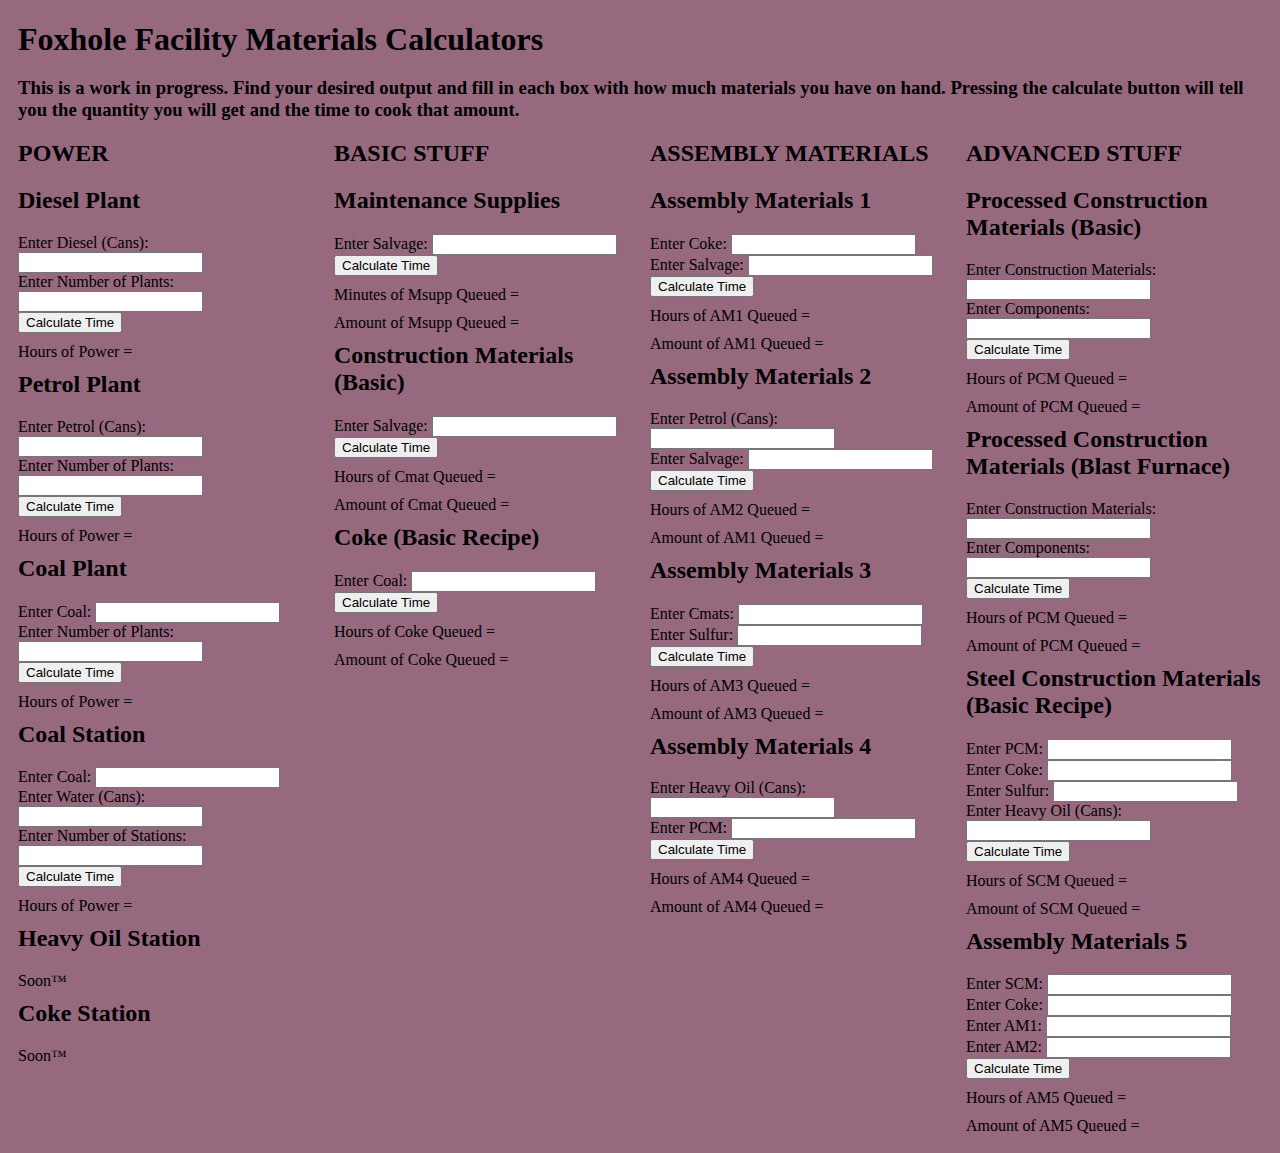
==== index.html @ df008f92 "Calculator" ====
<!DOCTYPE html>
<html lang="en">
<head>
	<title>[PSG] Foxhole Facility Mat Calc</title>
	<meta charset="UTF-8">
	<meta name="viewport" content="width=device-width, initial-scale=1.0">
	<!--Created by Gabe Valentine. Do not reproduce without express permission. You may contact me at discord.gg/PSG-->
<style type="text/css">
body {
background-color: #96697f;
}
.row {
	display: flex;
	margin-top: 0px;
}
.column {
	flex: 25%;
	margin-left: 10px;
	margin-top: 0px;
}
h1 {
	margin-bottom: 0px;
	margin-left: 10px;
}
h2 {
	margin-top: 0px;
}
h3 {
	margin-left: 10px;
}
p {
	margin-top: 10px;
	margin-bottom: 10px;
}
</style>
</head>
<body>
<h1>Foxhole Facility Materials Calculators</h1>
<h3>This is a work in progress. Find your desired output and fill in each box with how much materials you have on hand. Pressing the calculate button will tell you the quantity you will get and the time to cook that amount.</h3>
<div class="row"><div class="column">

<h2>POWER</h2>
	
	<h2>Diesel Plant</h2>
		<form id="calculateForm">
			<label for="inputDieselP">Enter Diesel (Cans):</label>
			<input type="number" id="inputDieselP" name="dP"><br/>
			<label for="inputPPa">Enter Number of Plants:</label>
			<input type="number" id="inputPPa" name="PPa"><br/>
			<button type="button" onclick="calculateDieselPowerTime()">Calculate Time</button>
		</form>
	<p id="dPresult">Hours of Power = </p>
	<script>
		function calculateDieselPowerTime() {
		var dP = document.getElementById('inputDieselP').value;
		var PPa = document.getElementById('inputPPa').value;
		var dPTime = ((dP * 3) / 60) / PPa;
		document.getElementById('dPresult').innerHTML = "Hours of Power = " + dPTime.toFixed(4);
			}
    </script>
	
	<h2>Petrol Plant</h2>
		<form id="calculateForm">
			<label for="inputPetrolP">Enter Petrol (Cans):</label>
			<input type="number" id="inputPetrolP" name="PetrolP"><br/>
			<label for="inputPPb">Enter Number of Plants:</label>
			<input type="number" id="inputPPb" name="PPb"><br/>
			<button type="button" onclick="calculatePetrolPowerTime()">Calculate Time</button>
		</form>
	<p id="pPresult">Hours of Power = </p>
	<script>
		function calculatePetrolPowerTime() {
		var PetrolP = document.getElementById('inputPetrolP').value;
		var PPb = document.getElementById('inputPPb').value;
		var pPTime = ((PetrolP * 1.5) / 60) / PPb;
		document.getElementById('pPresult').innerHTML = "Hours of Power = " + pPTime.toFixed(4);
			}
    </script>
	
	<h2>Coal Plant</h2>
		<form id="calculateForm">
			<label for="inputCoalP">Enter Coal:</label>
			<input type="number" id="inputCoalP" name="cP"><br/>
			<label for="inputPPc">Enter Number of Plants:</label>
			<input type="number" id="inputPPc" name="PPc"><br/>
			<button type="button" onclick="calculateCoalPowerTime()">Calculate Time</button>
		</form>
	<p id="cPresult">Hours of Power = </p>
	<script>
		function calculateCoalPowerTime() {
		var cP = document.getElementById('inputCoalP').value;
		var PPc = document.getElementById('inputPPc').value;
		var cPTime = ((cP * 0.025) / 60) / PPc;
		document.getElementById('cPresult').innerHTML = "Hours of Power = " + cPTime.toFixed(4);
			}
    </script>
	
	<h2>Coal Station</h2>
		<form id="calculateForm">
			<label for="inputCoalS">Enter Coal:</label>
			<input type="number" id="inputCoalS" name="cS"><br/>
			<label for="inputWaterS">Enter Water (Cans):</label>
			<input type="number" id="inputWaterS" name="wS"><br/>
			<label for="inputPSa">Enter Number of Stations:</label>
			<input type="number" id="inputPSa" name="PSa"><br/>
			<button type="button" onclick="calculateCoalStationTime()">Calculate Time</button>
		</form>
	<p id="cSresult">Hours of Power = </p>
	<script>
		function calculateCoalStationTime() {
		const inputCoalS = document.getElementById('inputCoalS');
		const inputWaterS = document.getElementById('inputWaterS');
		const cSResult = document.getElementById('cSresult');
		const CoalSTime = ((inputCoalS.value / 30) * 1.5) / 60;
		const WaterSTime = ((inputWaterS.value * 50) * 1.5) / 60;
		const cSTime = Math.min(CoalSTime, WaterSTime);
		cSResult.textContent = `Hours of Power = ${cSTime.toFixed(4)}`;
			}
    </script>
	
	<h2>Heavy Oil Station</h2>
	<p>Soon™</p>
	<h2>Coke Station</h2>
	<p>Soon™</p>
	
</div><div class="column">
	<h2>BASIC STUFF</h2>
    <h2>Maintenance Supplies</h2>
		<form id="calculateForm">
			<label for="inputMsupp">Enter Salvage:</label>
			<input type="number" id="inputMsupp" name="A"><br/>
			<button type="button" onclick="calculateMsuppTime()">Calculate Time</button>
		</form>
	<p id="Msuppresult">Minutes of Msupp Queued = </p>
	<p id="MsuppQuant">Amount of Msupp Queued = </p>
	<script>
		function calculateMsuppTime() {
		var A = document.getElementById('inputMsupp').value;
		var MsuppTime = ((A / 100) * 25) / 60;
		var MsuppAmount = (A / 5);
		document.getElementById('Msuppresult').innerHTML = "Minutes of Msupp Queued = " + MsuppTime.toFixed(4);
		document.getElementById('MsuppQuant').innerHTML = "Amount of Msupp Queued = " + MsuppAmount.toFixed(4);
			}
    </script>
	
    <h2>Construction Materials (Basic)</h2>
		<form id="calculateForm">
			<label for="inputSalvage2">Enter Salvage:</label>
			<input type="number" id="inputSalvage2" name="B"><br/>
			<button type="button" onclick="calculateCmatTime()">Calculate Time</button>
		</form>
	<p id="Cmatresult">Hours of Cmat Queued = </p>
	<p id="CmatQuant">Amount of Cmat Queued = </p>
	<script>
		function calculateCmatTime() {
		var B = document.getElementById('inputSalvage2').value;
		var CmatAmount = B / 10;
		var CmatTime = (CmatAmount * 25) / 3600;
		document.getElementById('Cmatresult').innerHTML = "Hours of Cmat Queued = " + CmatTime.toFixed(4);
		document.getElementById('CmatQuant').innerHTML = "Amount of Cmat Queued = " + CmatAmount.toFixed(4);
			}
    </script>

    <h2>Coke (Basic Recipe)</h2>
		<form id="calculateForm">
			<label for="inputCoal">Enter Coal:</label>
			<input type="number" id="inputCoal" name="Co"><br/>
			<button type="button" onclick="calculateCoalTime()">Calculate Time</button>
		</form>
	<p id="Coalresult">Hours of Coke Queued = </p>
	<p id="CokeQuant">Amount of Coke Queued = </p>
	<script>
		function calculateCoalTime() {
		var Co = document.getElementById('inputCoal').value;
		var CoalTime = ((Co / 200) * 4.5) / 60;
		var CokeAmount = Co * 0.9;
		document.getElementById('Coalresult').innerHTML = "Hours of Coke Queued = " + CoalTime.toFixed(4);
		document.getElementById('CokeQuant').innerHTML = "Amount of Coke Queued = " + CokeAmount.toFixed(4);
			}
    </script>

</div><div class="column">
	<h2>ASSEMBLY MATERIALS</h2>
	<h2>Assembly Materials 1</h2>
		<form id="calculateForm">
			<label for="inputCoke">Enter Coke:</label>
			<input type="number" id="inputCoke" name="C"><br/>
			<label for="inputSalvage3">Enter Salvage:</label>
			<input type="number" id="inputSalvage3" name="D"><br/>
			<button type="button" onclick="calculateAM1Time()">Calculate Time</button>
		</form>
	<p id="AM1result">Hours of AM1 Queued = </p>
	<p id="AM1Quant">Amount of AM1 Queued = </p>
	<script>
		function calculateAM1Time() {
		const inputCoke = document.getElementById('inputCoke');
		const inputSalvage3 = document.getElementById('inputSalvage3');
		const AM1Result = document.getElementById('AM1result');
		const CokeTime = ((1 / 4500) * inputCoke.value);
		const SalvageTime = ((1 / 900) * inputSalvage3.value);
		const CokeAmount2 = (inputCoke.value / 75);
		const SalvageAmount = (inputSalvage3.value / 15);
		const AM1Time = Math.min(CokeTime, SalvageTime);
		const AM1Amount = Math.min(CokeAmount2, SalvageAmount);
		AM1Result.textContent = `Hours of AM1 Queued = ${AM1Time.toFixed(4)}`;
		AM1Quant.textContent = `Amount of AM1 Queued = ${AM1Amount.toFixed(4)}`;
			}
    </script>
	
	<h2>Assembly Materials 2</h2>
		<form id="calculateForm">
			<label for="inputPetrol">Enter Petrol (Cans):</label>
			<input type="number" id="inputPetrol" name="E"><br/>
			<label for="inputSalvage4">Enter Salvage:</label>
			<input type="number" id="inputSalvage4" name="F"><br/>
			<button type="button" onclick="calculateAM2Time()">Calculate Time</button>
		</form>
	<p id="AM2result">Hours of AM2 Queued = </p>
	<p id="AM2Quant">Amount of AM1 Queued = </p>
	<script>
		function calculateAM2Time() {
		const inputPetrol = document.getElementById('inputPetrol');
		const inputSalvage3 = document.getElementById('inputSalvage4');
		const AM2Result = document.getElementById('AM2result');
		const PetrolTime = (inputPetrol.value / 60);
		const SalvageTime2 = ((1 / 900) * inputSalvage4.value);
		const PetrolAmount = inputPetrol.value;
		const SalvageAmount2 = inputSalvage4.value / 15;
		const AM2Time = Math.min(PetrolTime, SalvageTime2);
		const AM2Amount = Math.min(PetrolAmount, SalvageAmount2);
		AM2Result.textContent = `Hours of AM2 Queued = ${AM2Time.toFixed(4)}`;
		AM2Quant.textContent = `Amount of AM2 Queued = ${AM2Amount.toFixed(4)}`;
			}
    </script>
	
    <h2>Assembly Materials 3</h2>
		<form id="calculateForm">
			<label for="inputCmat">Enter Cmats:</label>
			<input type="number" id="inputCmat" name="G"><br/>
			<label for="inputSulfur">Enter Sulfur:</label>
			<input type="number" id="inputSulfur" name="H"><br/>
			<button type="button" onclick="calculateAM3Time()">Calculate Time</button>
		</form>
	<p id="AM3result">Hours of AM3 Queued = </p>
	<p id="AM3Quant">Amount of AM3 Queued = </p>
	<script>
		function calculateAM3Time() {
		const inputCmat = document.getElementById('inputCmat');
		const inputSulfur = document.getElementById('inputSulfur');
		const AM3Result = document.getElementById('AM3result');
		const CmatTime = (inputCmat.value / 90);
		const SulfurTime = (inputSulfur.value / 600);
		const CmatAmount2 = (inputCmat.value / 3);
		const SulfurAmount = (inputSulfur.value / 20);
		const AM3Time = Math.min(CmatTime, SulfurTime);
		const AM3Amount = Math.min(CmatAmount2, SulfurAmount);
		AM3Result.textContent = `Hours of AM3 Queued = ${AM3Time.toFixed(4)}`;
		AM3Quant.textContent = `Amount of AM3 Queued = ${AM3Amount.toFixed(4)}`;
			}
    </script>

    <h2>Assembly Materials 4</h2>
		<form id="calculateForm">
			<label for="inputHOil">Enter Heavy Oil (Cans):</label>
			<input type="number" id="inputHOil" name="I"><br/>
			<label for="inputPCM">Enter PCM:</label>
			<input type="number" id="inputPCM" name="J"><br/>
			<button type="button" onclick="calculateAM4Time()">Calculate Time</button>
		</form>
	<p id="AM4result">Hours of AM4 Queued = </p>
	<p id="AM4Quant">Amount of AM4 Queued = </p>
	<script>
		function calculateAM4Time() {
		const inputHOil = document.getElementById('inputHOil');
		const inputPCM = document.getElementById('inputPCM');
		const AM4Result = document.getElementById('AM4result');
		const HOilTime = (inputHOil.value / 66);
		const PCMTime = (inputPCM.value / 30);
		const HOilAmount = (inputHOil.value * 30) / 66;
		const PCMAmount = inputPCM.value;
		const AM4Time = Math.min(HOilTime, PCMTime);
		const AM4Amount = Math.min(HOilAmount, PCMAmount);
		AM4Result.textContent = `Hours of AM4 Queued = ${AM4Time.toFixed(4)}`;
		AM4Quant.textContent = `Amount of AM4 Queued = ${AM4Amount.toFixed(4)}`;
			}
    </script>
	
</div><div class="column">	
	<h2>ADVANCED STUFF</h2>

    <h2>Processed Construction Materials (Basic)</h2>
		<form id="calculateForm">
			<label for="inputCMat2">Enter Construction Materials:</label>
			<input type="number" id="inputCMat2" name="S"><br/>
			<label for="inputComp">Enter Components:</label>
			<input type="number" id="inputComp" name="T"><br/>
			<button type="button" onclick="calculatePCMTime()">Calculate Time</button>
		</form>
	<p id="PCMresult">Hours of PCM Queued = </p>
	<p id="PCMQuant">Amount of PCM Queued = </p>
	<script>
		function calculatePCMTime() {
		const inputCmat2 = document.getElementById('inputCMat2');
		const inputComp = document.getElementById('inputComp');
		const PCMResult = document.getElementById('PCMresult');
		const CmatTime2 = (inputCmat2.value / 3) / 60;
		const CompTime = (inputComp.value / 20) / 60;
		const CmatAmount3 = (inputCmat2.value / 3);
		const CompAmount1 = (inputComp.value / 20);
		const PCMTime3 = Math.min(CmatTime2, CompTime);
		const PCMAmount3 = Math.min(CmatAmount3, CompAmount1);
		PCMResult.textContent = `Hours of PCM Queued = ${PCMTime3.toFixed(4)}`;
		PCMQuant.textContent = `Amount of PCM Queued = ${PCMAmount3.toFixed(4)}`;
			}
    </script>
	
    <h2>Processed Construction Materials (Blast Furnace)</h2>
		<form id="calculateForm">
			<label for="inputCMat3">Enter Construction Materials:</label>
			<input type="number" id="inputCMat3" name="U"><br/>
			<label for="inputComp2">Enter Components:</label>
			<input type="number" id="inputComp2" name="V"><br/>
			<button type="button" onclick="calculatePCMTime2()">Calculate Time</button>
		</form>
	<p id="PCMresult2">Hours of PCM Queued = </p>
	<p id="PCMQuant2">Amount of PCM Queued = </p>
	<script>
		function calculatePCMTime2() {
		const inputCmat3 = document.getElementById('inputCMat3');
		const inputComp2 = document.getElementById('inputComp2');
		const PCMResult2 = document.getElementById('PCMresult2');
		const CmatTime3 = ((inputCmat3.value / 3) / 30) * 3;
		const CompTime2 = ((inputComp2.value / 55) / 30) * 3;
		const CmatAmount4 = (inputCmat3.value);
		const CompAmount2 = (inputComp2.value / 55) * 3;
		const PCMTime4 = Math.min(CmatTime3, CompTime2);
		const PCMAmount4 = Math.min(CmatAmount4, CompAmount2);
		PCMResult2.textContent = `Hours of PCM Queued = ${PCMTime4.toFixed(4)}`;
		PCMQuant2.textContent = `Amount of PCM Queued = ${PCMAmount4.toFixed(4)}`;
			}
    </script>

    <h2>Steel Construction Materials (Basic Recipe)</h2>
		<form id="calculateForm">
			<label for="inputPCM2">Enter PCM:</label>
			<input type="number" id="inputPCM2" name="O"><br/>
			<label for="inputCoke3">Enter Coke:</label>
			<input type="number" id="inputCoke3" name="P"><br/>
			<label for="inputSulfur2">Enter Sulfur:</label>
			<input type="number" id="inputSulfur2" name="Q"><br/>
			<label for="inputHOil2">Enter Heavy Oil (Cans):</label>
			<input type="number" id="inputHOil2" name="R"><br/>
			<button type="button" onclick="calculateSCMTime2()">Calculate Time</button>
		</form>
	<p id="SCMresult">Hours of SCM Queued = </p>
	<p id="SCMQuant">Amount of SCM Queued = </p>
	<script>
		function calculateSCMTime2() {
		const inputPCM2 = document.getElementById('inputPCM2');
		const inputCoke3 = document.getElementById('inputCoke3');
		const inputSulfur2 = document.getElementById('inputSulfur2');
		const inputHOil2 = document.getElementById('inputHOil2');		
		const SCMResult = document.getElementById('SCMresult');
		const PCMTime2 = ((inputPCM2.value / 3) * 1.5) / 60;
		const CokeTime3 = ((inputCoke3.value / 200) * 1.5) / 60;
		const SulfurTime2 = ((inputSulfur2.value / 65) * 1.5) / 60;
		const HOilTime2 = ((inputHOil2.value / 1.1666666) * 1.5) / 60;
		const PCMAmount2 = (inputPCM2.value / 3);
		const CokeAmount4 = (inputCoke3.value / 200);
		const SulfurAmount2 = (inputSulfur2.value / 65);
		const HOilAmount2 = ((inputHOil2.value * 30) / 35);
		const SCMTime2 = Math.min(PCMTime2, CokeTime3, SulfurTime2, HOilTime2);
		const SCMAmount2 = Math.min(PCMAmount2, CokeAmount4, SulfurAmount2, HOilAmount2);
		SCMResult.textContent = `Hours of SCM Queued = ${SCMTime2.toFixed(4)}`;
		SCMQuant.textContent = `Amount of SCM Queued = ${SCMAmount2.toFixed(4)}`;
			}
    </script>
	
	<h2>Assembly Materials 5</h2>
		<form id="calculateForm">
			<label for="inputSCM">Enter SCM:</label>
			<input type="number" id="inputSCM" name="K"><br/>
			<label for="inputCoke2">Enter Coke:</label>
			<input type="number" id="inputCoke2" name="L"><br/>
			<label for="inputAM1">Enter AM1:</label>
			<input type="number" id="inputAM1" name="M"><br/>
			<label for="inputAM2">Enter AM2:</label>
			<input type="number" id="inputAM2" name="N"><br/>
			<button type="button" onclick="calculateAM5Time()">Calculate Time</button>
		</form>
	<p id="AM5result">Hours of AM5 Queued = </p>
	<p id="AM5Quant">Amount of AM5 Queued = </p>
	<script>
		function calculateAM5Time() {
		const inputSCM = document.getElementById('inputSCM');
		const inputCoke2 = document.getElementById('inputCoke2');
		const inputAM1 = document.getElementById('inputAM1');
		const inputAM2 = document.getElementById('inputAM2');		
		const AM5Result = document.getElementById('AM5result');
		const SCMTime = (inputSCM.value / 90);
		const CokeTime2 = (inputCoke2.value / 7350);
		const AM1Time2 = (inputAM1.value / 300);
		const AM2Time2 = (inputAM2.value / 300);
		const SCMAmount = (inputSCM.value / 3);
		const CokeAmount3 = (inputCoke2.value / 245);
		const AM1Amount2 = (inputAM1.value / 10);
		const AM2Amount2 = (inputAM2.value / 10);
		const AM5Time = Math.min(SCMTime, CokeTime2, AM1Time2, AM2Time2);
		const AM5Amount = Math.min(SCMAmount, CokeAmount3, AM1Amount2, AM2Amount2);
		AM5Result.textContent = `Hours of AM5 Queued = ${AM5Time.toFixed(4)}`;
		AM5Quant.textContent = `Amount of AM5 Queued = ${AM5Amount.toFixed(4)}`;
			}
    </script>
	
</div>
</body>
</html>
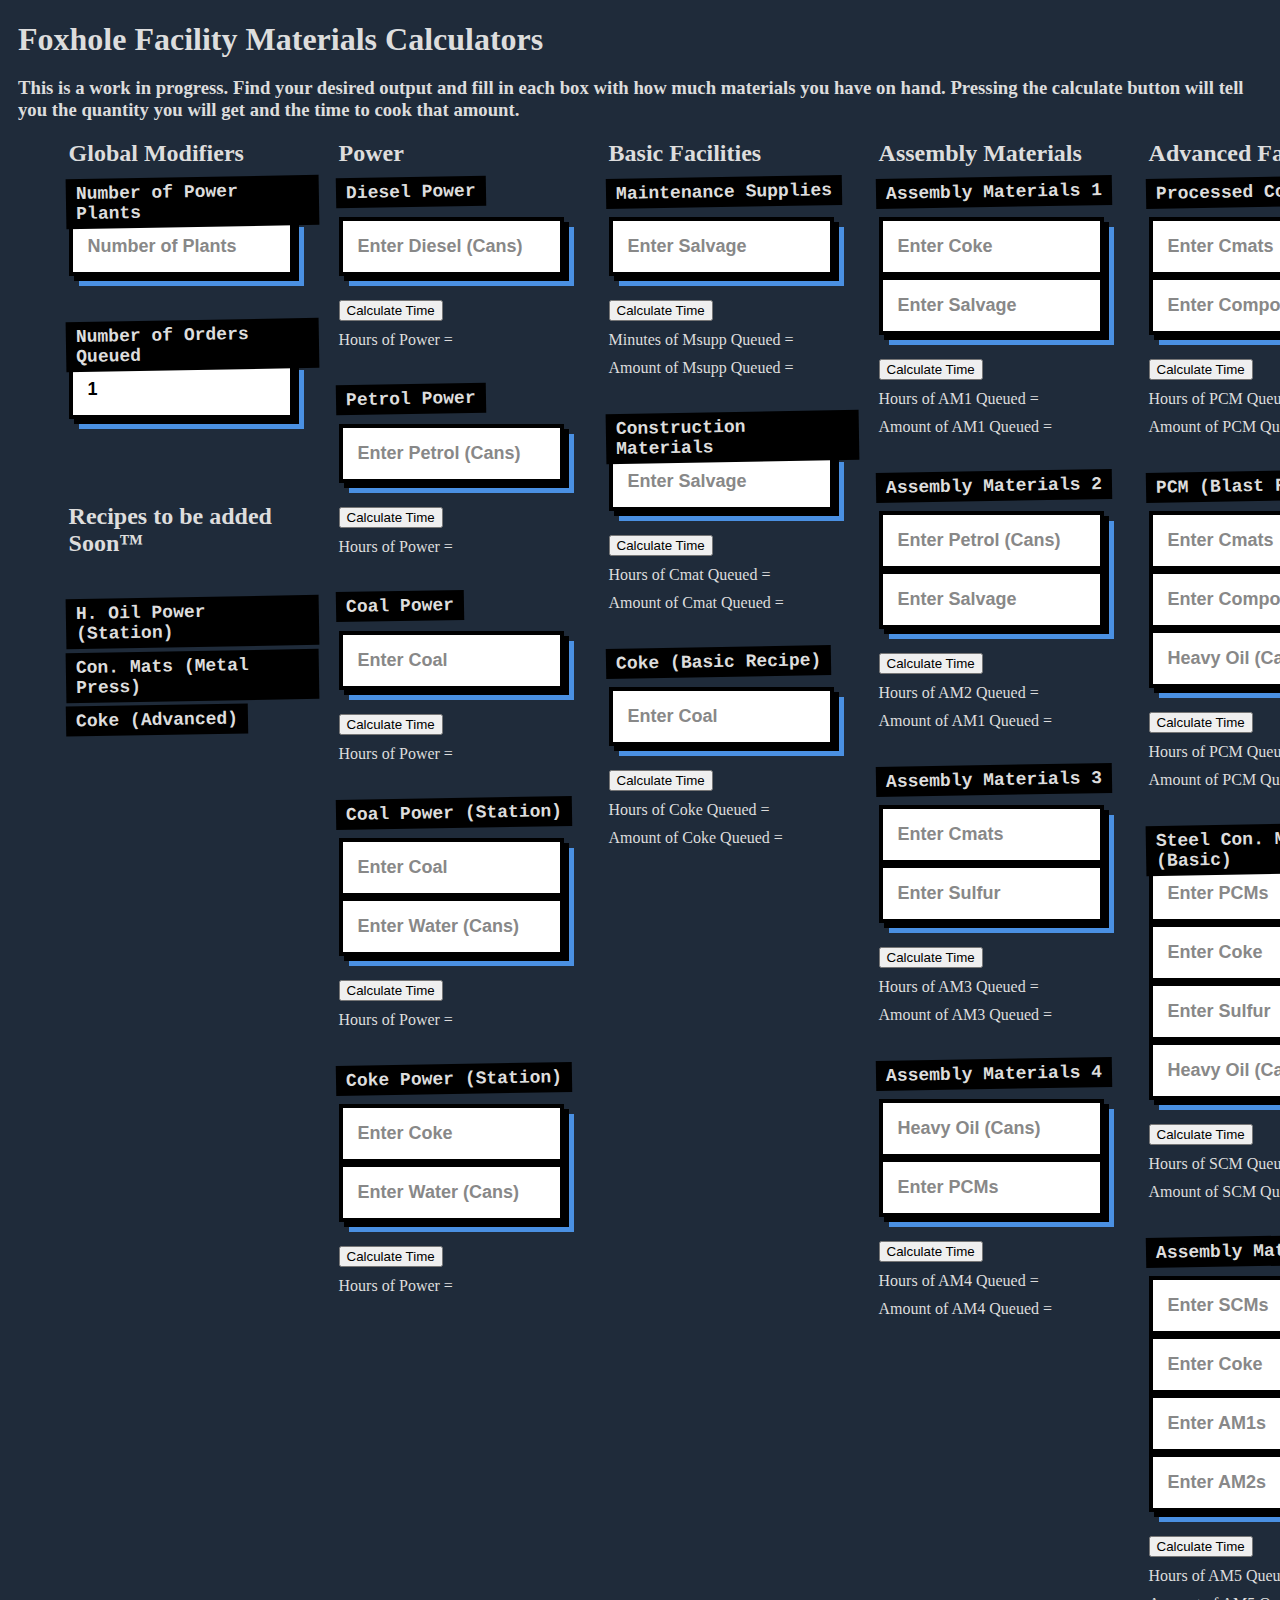
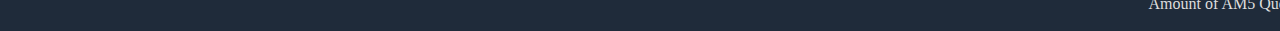
==== commit 61894f44: "Update" ====
--- a/index.html
+++ b/index.html
@@ -1,419 +1,684 @@
 <!DOCTYPE html>
 <html lang="en">
+
 <head>
-	<title>[PSG] Foxhole Facility Mat Calc</title>
-	<meta charset="UTF-8">
-	<meta name="viewport" content="width=device-width, initial-scale=1.0">
-	<!--Created by Gabe Valentine. Do not reproduce without express permission. You may contact me at discord.gg/PSG-->
-<style type="text/css">
-body {
-background-color: #96697f;
-}
-.row {
-	display: flex;
-	margin-top: 0px;
-}
-.column {
-	flex: 25%;
-	margin-left: 10px;
-	margin-top: 0px;
-}
-h1 {
-	margin-bottom: 0px;
-	margin-left: 10px;
-}
-h2 {
-	margin-top: 0px;
-}
-h3 {
-	margin-left: 10px;
-}
-p {
-	margin-top: 10px;
-	margin-bottom: 10px;
-}
-</style>
+    <title>[PSG] Foxhole Facility Mat Calc</title>
+    <meta charset="UTF-8">
+    <meta name="viewport" content="width=device-width, initial-scale=1.0">
+    <!--Created by Gabe Valentine. Do not reproduce without express permission. You may contact me at discord.gg/PSG-->
+    <style type="text/css">
+        body {
+        		background-color: #1f2b3a;
+        		}
+        		@keyframes glitch {
+        		  0% {
+        			transform: translate(0);
+        		  }
+        		  20% {
+        			transform: translate(-2px, 2px);
+        		  }
+        		  40% {
+        			transform: translate(-2px, -2px);
+        		  }
+        		  60% {
+        			transform: translate(2px, 2px);
+        		  }
+        		  80% {
+        			transform: translate(2px, -2px);
+        		  }
+        		  100% {
+        			transform: translate(0);
+        		  }
+        		}
+        		@keyframes glitch-slice {
+        		  0% {
+        			clip-path: inset(0 100% 0 0);
+        		  }
+        		  10% {
+        			clip-path: inset(0 5% 0 0);
+        		  }
+        		  20% {
+        			clip-path: inset(0 80% 0 0);
+        		  }
+        		  30% {
+        			clip-path: inset(0 10% 0 0);
+        		  }
+        		  40% {
+        			clip-path: inset(0 50% 0 0);
+        		  }
+        		  50% {
+        			clip-path: inset(0 30% 0 0);
+        		  }
+        		  60% {
+        			clip-path: inset(0 70% 0 0);
+        		  }
+        		  70% {
+        			clip-path: inset(0 15% 0 0);
+        		  }
+        		  80% {
+        			clip-path: inset(0 90% 0 0);
+        		  }
+        		  90% {
+        			clip-path: inset(0 5% 0 0);
+        		  }
+        		  100% {
+        			clip-path: inset(0 100% 0 0);
+        		  }
+        		}
+        		@keyframes focus-pulse {
+        		  0%,
+        		  100% {
+        			border-color: #000;
+        		  }
+        		  50% {
+        			border-color: #4a90e2;
+        		  }
+        		}
+        		@keyframes type-gradient {
+        		  0% {
+        			background-position: 300px 0;
+        		  }
+        		  100% {
+        			background-position: 0 0;
+        		  }
+        		}
+        		.row {
+        			flex: 100%;
+        			display: flex;
+        			margin-top: 0px;
+        			margin-right: 4%;
+        			margin-left: 4%;
+        		}
+        		.column {
+        			flex: 25%;
+        			display: block;
+        			margin-left: 10px;
+        			margin-right: 10px;
+        			margin-top: 0px;
+        		}
+        		.column-last {
+        			flex: 25%;
+        			display: block;
+        			margin-left: 10px;
+        			margin-right: 50px;
+        			margin-top: 0px;
+        		}
+        		.box {
+        			margin-top: 50px;
+        		}
+        		.container {
+        		  position: relative;
+        		  width: 250px;
+        		  font-family: monospace;
+        		  padding-bottom: 24px;
+        		}
+        		.input {
+        		  width: 75%;
+        		  padding: 15px;
+        		  font-size: 18px;
+        		  font-weight: bold;
+        		  color: #000;
+        		  background-color: #fff;
+        		  border: 4px solid #000;
+        		  position: relative;
+        		  overflow: hidden;
+        		  border-radius: 0;
+        		  outline: none;
+        		  transition: all 0.3s cubic-bezier(0.25, 0.8, 0.25, 1);
+        		  box-shadow: 5px 5px 0 #000, 10px 10px 0 #4a90e2;
+        		}
+        		.input:focus {
+        		  animation: focus-pulse 4s cubic-bezier(0.25, 0.8, 0.25, 1) infinite,
+        			glitch 0.3s cubic-bezier(0.25, 0.8, 0.25, 1) infinite;
+        		}
+        		.input:focus::after {
+        		  content: "";
+        		  position: absolute;
+        		  top: -2px;
+        		  left: -2px;
+        		  right: -2px;
+        		  bottom: -2px;
+        		  background: white;
+        		  z-index: -1;
+        		}
+        		.input:focus::before {
+        		  content: "";
+        		  position: absolute;
+        		  top: 0;
+        		  left: 0;
+        		  width: 100%;
+        		  height: 100%;
+        		  background: black;
+        		  z-index: -2;
+        		  clip-path: inset(0 100% 0 0);
+        		  animation: glitch-slice 4s steps(2, end) infinite;
+        		}
+        		.label {
+        		  position: absolute;
+        		  left: -3px;
+        		  top: -40px;
+        		  font-size: 18px;
+        		  font-weight: bold;
+        		  color: #dddddd;
+        		  background-color: #000000;
+        		  padding: 5px 10px;
+        		  transform: rotate(-1deg);
+        		  z-index: 1;
+        		  transition: all 0.3s cubic-bezier(0.25, 0.8, 0.25, 1);
+        		}
+        		.input:focus + .label {
+        		  transform: rotate(0deg) scale(1.05);
+        		  background-color: #4a90e2;
+        		}
+        		.smooth-type {
+        		  position: relative;
+        		  overflow: hidden;
+        		}
+        		.smooth-type::before {
+        		  content: "";
+        		  position: absolute;
+        		  top: 0;
+        		  right: 0;
+        		  bottom: 0;
+        		  left: 0;
+        		  background: linear-gradient(90deg, #fff 0%, rgba(255, 255, 255, 0) 100%);
+        		  z-index: 1;
+        		  opacity: 0;
+        		  transition: opacity 0.3s ease;
+        		}
+        		.smooth-type:focus::before {
+        		  opacity: 1;
+        		  animation: type-gradient 2s linear infinite;
+        		}
+        		.input::placeholder {
+        		  color: #888;
+        		  transition: color 0.3s ease;
+        		}
+        		.input:focus::placeholder {
+        		  color: transparent;
+        		}
+        		.input:focus {
+        		  animation: focus-pulse 4s cubic-bezier(0.25, 0.8, 0.25, 1) infinite;
+        		}
+        		h1 {
+        			margin-bottom: 0px;
+        			margin-left: 10px;
+        			color: #dddddd;
+        		}
+        		h2 {
+        			margin-top: 0px;
+        			color: #dddddd;
+        		}
+        		h3 {
+        			margin-left: 10px;
+        			color: #dddddd;
+        		}
+        		p {
+        			margin-top: 10px;
+        			margin-bottom: 10px;
+        			color: #dddddd;
+        		}
+        		a {
+        		  color: #4a90e2;
+        		}
+        		a:hover{
+        		  color: #3768a0;
+        		}
+        		label {
+        			color: #dddddd;
+        		}
+				.spacerL {
+					padding-bottom: 60px;
+				}
+				.spacerM {
+					padding-bottom: 30px;
+				}
+				.spacerS {
+					padding-bottom: 15px;
+				}
+    </style>
 </head>
+
 <body>
-<h1>Foxhole Facility Materials Calculators</h1>
-<h3>This is a work in progress. Find your desired output and fill in each box with how much materials you have on hand. Pressing the calculate button will tell you the quantity you will get and the time to cook that amount.</h3>
-<div class="row"><div class="column">
+    <h1>Foxhole Facility Materials Calculators</h1>
+    <h3>This is a work in progress. Find your desired output and fill in each box with how much materials you have on hand. Pressing the calculate button will tell you the quantity you will get and the time to cook that amount.</h3>
+    <div class="row">
+        <div class="column">
+<h2>Global Modifiers</h2>
+			<div class="box">
+                <div class="container">
+					<label class="label" for="dPower">Number of Power Plants</label>
+                    <input placeholder="Number of Plants" class="input smooth-type" type="number" id="inputPPl" name="PPl">
+				</div>
+				<div class="spacerL"></div>
+				<div class="container">
+					<label class="label" for="OrderQ">Number of Orders Queued</label>
+                    <input class="input smooth-type" type="number" id="OrderQ" name="Oq" min="1" max="5" value="1">
+					</div>
+</div><div class="spacerL"></div>
+<h2>Recipes to be added Soon™</h2>
+<div class="spacerL"></div>
+<div class="container">
+<label class="label" for="HOilPower">H. Oil Power (Station)</label></div>
+<div class="spacerM"></div>
+<div class="container">
+	<label class="label" for="cMatPress">Con. Mats (Metal Press)</label></div>
+	<div class="spacerM"></div>
+<div class="container">
+	<label class="label" for="cokeA">Coke (Advanced)</label></div>
+</div>
+<div class="column">
+<h2>Power</h2>
+            <div class="box">
+                <div class="container">
+                    <label class="label" for="dPower">Diesel Power</label>
+                    <input placeholder="Enter Diesel (Cans)" class="input smooth-type" type="number" id="inputDieselP" name="dP">
+                </div>
+                <button type="button" onclick="calculateDieselPowerTime()">Calculate Time</button>
+            </div>
+            <p id="dPresult">Hours of Power = </p>
+            <script>
+                function calculateDieselPowerTime() {
+                		var dP = document.getElementById('inputDieselP').value;
+                		var PPl = document.getElementById('inputPPl').value;
+                		var dPTime = ((dP * 3) / 60) / PPl;
+                		document.getElementById('dPresult').innerHTML = "Hours of Power = " + dPTime.toFixed(4);
+                			}
+            </script>
+			<div class="spacerS"></div>
+			<div class="box">
+				<div class="container">
+					<label class="label" for="pPower">Petrol Power</label>
+					<input placeholder="Enter Petrol (Cans)" class="input smooth-type" type="number" id="inputPetrolP" name="PetrolP">
+				</div>
+				<button type="button" onclick="calculatePetrolPowerTime()">Calculate Time</button>
+			</div>
+            <p id="pPresult">Hours of Power = </p>
+            <script>
+                function calculatePetrolPowerTime() {
+                var PetrolP = document.getElementById('inputPetrolP').value;
+                var PPl = document.getElementById('inputPPl').value;
+                var pPTime = ((PetrolP * 1.5) / 60) / PPl;
+                document.getElementById('pPresult').innerHTML = "Hours of Power = " + pPTime.toFixed(4);
+                	}
+            </script>
+						<div class="spacerS"></div>
+			<div class="box">
+				<div class="container">
+<label class="label" for="cPower">Coal Power</label>
+<input placeholder="Enter Coal" class="input smooth-type" type="number" id="inputCoalP" name="cP">
+</div>
+<button type="button" onclick="calculateCoalPowerTime()">Calculate Time</button>
+</div>
+            <p id="cPresult">Hours of Power = </p>
+            <script>
+                function calculateCoalPowerTime() {
+                var cP = document.getElementById('inputCoalP').value;
+                var PPl = document.getElementById('inputPPl').value;
+                var cPTime = ((cP * 0.025) / 60) / PPl;
+                document.getElementById('cPresult').innerHTML = "Hours of Power = " + cPTime.toFixed(4);
+                	}
+            </script>
+						<div class="spacerS"></div>
+				<div class="box">
+					<div class="container">		
+<label class="label" for="cStation">Coal Power (Station)</label>
+<input placeholder="Enter Coal" class="input smooth-type" type="number" id="inputCoalS" name="cS">
+<input placeholder="Enter Water (Cans)" class="input smooth-type" type="number" id="inputWaterS" name="wS">
+</div>
+                <button type="button" onclick="calculateCoalStationTime()">Calculate Time</button>
+			</div>
+            </form>
+            <p id="cSresult">Hours of Power = </p>
+            <script>
+                function calculateCoalStationTime() {
+                const inputCoalS = document.getElementById('inputCoalS');
+                const inputWaterS = document.getElementById('inputWaterS');
+                const cSResult = document.getElementById('cSresult');
+				const PPl = document.getElementById('inputPPl')
+                const CoalSTime = ((inputCoalS.value / 30) * 1.5) / 60;
+                const WaterSTime = ((inputWaterS.value * 50) * 1.5) / 60;
+                const cSTime = Math.min(CoalSTime, WaterSTime);
+				const cSStations = cSTime / PPl.value;
+                cSResult.textContent = `Hours of Power = ${cSStations.toFixed(4)}`;
+                	}
+            </script>
+						<div class="spacerS"></div>
+			<div class="box">
+<div class="container">
+	<label class="label" for="CokePower">Coke Power (Station)</label>
+	<input placeholder="Enter Coke" class="input smooth-type" type="number" id="inputCokeS" name="ckS">
+	<input placeholder="Enter Water (Cans)" class="input smooth-type" type="number" id="inputWaterSb" name="wSb">
+	</div>
+					<button type="button" onclick="calculateCokeStationTime()">Calculate Time</button>
+				</div>
+				</form>
+				<p id="cokeSresult">Hours of Power = </p>
+				<script>
+					function calculateCokeStationTime() {
+					const inputCoalS = document.getElementById('inputCokeS');
+					const inputWaterS = document.getElementById('inputWaterSb');
+					const cokeSResult = document.getElementById('cokeSresult');
+					const PPl = document.getElementById('inputPPl');
+					const CokeSTime = ((inputCokeS.value / 30) * 2) / 60;
+					const WaterSbTime = ((inputWaterSb.value * 50) * 2) / 60;
+					const cokeTime = Math.min(CokeSTime, WaterSbTime);
+					const cokeStations = cokeTime / PPl.value;
+					cokeSResult.textContent = `Hours of Power = ${cokeStations.toFixed(4)}`;
+						}
+				</script>
+</div>
+        <div class="column">
+            <h2>Basic Facilities</h2>
+			<div class="box">
+				<div class="container">
+			<label class="label" for="Msupp">Maintenance Supplies</label>
+			<input placeholder="Enter Salvage" class="input smooth-type" type="number" id="inputMsupp" name="A">
+</div>
+                <button type="button" onclick="calculateMsuppTime()">Calculate Time</button>
+</div>
+            <p id="Msuppresult">Minutes of Msupp Queued = </p>
+            <p id="MsuppQuant">Amount of Msupp Queued = </p>
+            <script>
+                function calculateMsuppTime() {
+                var A = document.getElementById('inputMsupp').value;
+				var Oq = document.getElementById('OrderQ').value;
+                var MsuppTime = (((A / 150) * 40) / 60) / Oq;
+                var MsuppAmount = (A / 7.5);
+                document.getElementById('Msuppresult').innerHTML = "Minutes of Msupp Queued = " + MsuppTime.toFixed(4);
+                document.getElementById('MsuppQuant').innerHTML = "Amount of Msupp Queued = " + MsuppAmount.toFixed(4);
+                	}
+            </script>
+						<div class="spacerS"></div>
+			<div class="box">
+				<div class="container">
+					<label class="label" for="cMat">Construction Materials</label>
+					<input placeholder="Enter Salvage" class="input smooth-type" type="number" id="inputSalvage2" name="B">
+</div>
+                <button type="button" onclick="calculateCmatTime()">Calculate Time</button>
+</div>
+				<p id="Cmatresult">Hours of Cmat Queued = </p>
+            <p id="CmatQuant">Amount of Cmat Queued = </p>
+            <script>
+                function calculateCmatTime() {
+                var B = document.getElementById('inputSalvage2').value;
+				var Oq = document.getElementById('OrderQ').value;
+                var CmatAmount = B / 10;
+                var CmatTime = ((CmatAmount * 25) / 3600) / Oq;
+                document.getElementById('Cmatresult').innerHTML = "Hours of Cmat Queued = " + CmatTime.toFixed(4);
+                document.getElementById('CmatQuant').innerHTML = "Amount of Cmat Queued = " + CmatAmount.toFixed(4);
+                	}
+            </script>
+			<div class="spacerS"></div>
+<div class="box">
+	<div class="container">
+		<label class="label" for="cokeB">Coke (Basic Recipe)</label>
+		<input placeholder="Enter Coal" class="input smooth-type" type="number" id="inputCoalc" name="Co">
+</div>
+                <button type="button" onclick="calculateCoalTime()">Calculate Time</button>
+</div>
+            <p id="Coalresult">Hours of Coke Queued = </p>
+            <p id="CokeQuant">Amount of Coke Queued = </p>
+            <script>
+                function calculateCoalTime() {
+                var Co = document.getElementById('inputCoalc').value;
+				var Oq = document.getElementById('OrderQ').value;
+                var CoalTime = (((Co / 200) * 4.5) / 60) / Oq;
+                var CokeAmount = Co * 0.9;
+                document.getElementById('Coalresult').innerHTML = "Hours of Coke Queued = " + CoalTime.toFixed(4);
+                document.getElementById('CokeQuant').innerHTML = "Amount of Coke Queued = " + CokeAmount.toFixed(4);
+                	}
+            </script>
+			</div>
+        <div class="column">
+            <h2>Assembly Materials</h2>
+			<div class="box">
+				<div class="container">
+			<label class="label" for="AM1">Assembly Materials 1</label>
+			<input placeholder="Enter Coke" class="input smooth-type" type="number" id="inputCoke" name="C">
+			<input placeholder="Enter Salvage" class="input smooth-type" type="number" id="inputSalvage3" name="D">
+</div>
+                <button type="button" onclick="calculateAM1Time()">Calculate Time</button>
+</div>
+            <p id="AM1result">Hours of AM1 Queued = </p>
+            <p id="AM1Quant">Amount of AM1 Queued = </p>
+            <script>
+                function calculateAM1Time() {
+                const inputCoke = document.getElementById('inputCoke');
+                const inputSalvage3 = document.getElementById('inputSalvage3');
+                const AM1Result = document.getElementById('AM1result');
+				const Oq = document.getElementById('OrderQ');
+                const CokeTime = ((1 / 4500) * inputCoke.value);
+                const SalvageTime = ((1 / 900) * inputSalvage3.value);
+                const CokeAmount2 = (inputCoke.value / 75);
+                const SalvageAmount = (inputSalvage3.value / 15);
+                const AM1Time = Math.min(CokeTime, SalvageTime);
+                const AM1Amount = Math.min(CokeAmount2, SalvageAmount);
+				const AM1q = AM1Time / Oq.value;
+                AM1Result.textContent = `Hours of AM1 Queued = ${AM1q.toFixed(4)}`;
+                AM1Quant.textContent = `Amount of AM1 Queued = ${AM1Amount.toFixed(4)}`;
+                	}
+            </script>
+						<div class="spacerS"></div>
+			<div class="box">
+				<div class="container">
+<label class="label" for="AM2">Assembly Materials 2</label>
+<input placeholder="Enter Petrol (Cans)" class="input smooth-type" type="number" id="inputPetrol" name="E">
+<input placeholder="Enter Salvage" class="input smooth-type" type="number" id="inputSalvage4" name="F">
+</div>
+                <button type="button" onclick="calculateAM2Time()">Calculate Time</button>
+			</div>
+            <p id="AM2result">Hours of AM2 Queued = </p>
+            <p id="AM2Quant">Amount of AM1 Queued = </p>
+            <script>
+                function calculateAM2Time() {
+                const inputPetrol = document.getElementById('inputPetrol');
+                const inputSalvage3 = document.getElementById('inputSalvage4');
+                const AM2Result = document.getElementById('AM2result');
+				const Oq = document.getElementById('OrderQ');
+                const PetrolTime = (inputPetrol.value / 60);
+                const SalvageTime2 = ((1 / 900) * inputSalvage4.value);
+                const PetrolAmount = inputPetrol.value;
+                const SalvageAmount2 = inputSalvage4.value / 15;
+                const AM2Time = Math.min(PetrolTime, SalvageTime2);
+                const AM2Amount = Math.min(PetrolAmount, SalvageAmount2);
+				const AM2q = AM2Time / Oq.value;
+                AM2Result.textContent = `Hours of AM2 Queued = ${AM2q.toFixed(4)}`;
+                AM2Quant.textContent = `Amount of AM2 Queued = ${AM2Amount.toFixed(4)}`;
+                	}
+            </script>
+			<div class="spacerS"></div>
+<div class="box">
+	<div class="container">
+<label class="label" for="AM3">Assembly Materials 3</label>
+<input placeholder="Enter Cmats" class="input smooth-type" type="number" id="inputCmat" name="G">
+<input placeholder="Enter Sulfur" class="input smooth-type" type="number" id="inputSulfur" name="H">
+</div>
+                <button type="button" onclick="calculateAM3Time()">Calculate Time</button>
+</div>
+            <p id="AM3result">Hours of AM3 Queued = </p>
+            <p id="AM3Quant">Amount of AM3 Queued = </p>
+            <script>
+                function calculateAM3Time() {
+                const inputCmat = document.getElementById('inputCmat');
+                const inputSulfur = document.getElementById('inputSulfur');
+                const AM3Result = document.getElementById('AM3result');
+				const Oq = document.getElementById('OrderQ');
+                const CmatTime = (inputCmat.value / 90);
+                const SulfurTime = (inputSulfur.value / 600);
+                const CmatAmount2 = (inputCmat.value / 3);
+                const SulfurAmount = (inputSulfur.value / 20);
+                const AM3Time = Math.min(CmatTime, SulfurTime);
+                const AM3Amount = Math.min(CmatAmount2, SulfurAmount);
+				const AM3q = AM3Time / Oq.value;
+                AM3Result.textContent = `Hours of AM3 Queued = ${AM3q.toFixed(4)}`;
+                AM3Quant.textContent = `Amount of AM3 Queued = ${AM3Amount.toFixed(4)}`;
+                	}
+            </script>
+			<div class="spacerS"></div>
+<div class="box">
+	<div class="container">
+<label class="label" for="AM4">Assembly Materials 4</label>
+<input placeholder="Heavy Oil (Cans)" class="input smooth-type" type="number" id="inputHOil" name="I">
+<input placeholder="Enter PCMs" class="input smooth-type" type="number" id="inputPCM" name="J">
+</div>
+                <button type="button" onclick="calculateAM4Time()">Calculate Time</button>
+</div>
+            <p id="AM4result">Hours of AM4 Queued = </p>
+            <p id="AM4Quant">Amount of AM4 Queued = </p>
+            <script>
+                function calculateAM4Time() {
+                const inputHOil = document.getElementById('inputHOil');
+                const inputPCM = document.getElementById('inputPCM');
+                const AM4Result = document.getElementById('AM4result');
+				const Oq = document.getElementById('OrderQ');
+                const HOilTime = (inputHOil.value / 66);
+                const PCMTime = (inputPCM.value / 30);
+                const HOilAmount = (inputHOil.value * 30) / 66;
+                const PCMAmount = inputPCM.value;
+                const AM4Time = Math.min(HOilTime, PCMTime);
+                const AM4Amount = Math.min(HOilAmount, PCMAmount);
+				const AM4q = AM4Time / Oq.value;
+                AM4Result.textContent = `Hours of AM4 Queued = ${AM4q.toFixed(4)}`;
+                AM4Quant.textContent = `Amount of AM4 Queued = ${AM4Amount.toFixed(4)}`;
+                	}
+            </script>
 
-<h2>POWER</h2>
-	
-	<h2>Diesel Plant</h2>
-		<form id="calculateForm">
-			<label for="inputDieselP">Enter Diesel (Cans):</label>
-			<input type="number" id="inputDieselP" name="dP"><br/>
-			<label for="inputPPa">Enter Number of Plants:</label>
-			<input type="number" id="inputPPa" name="PPa"><br/>
-			<button type="button" onclick="calculateDieselPowerTime()">Calculate Time</button>
-		</form>
-	<p id="dPresult">Hours of Power = </p>
-	<script>
-		function calculateDieselPowerTime() {
-		var dP = document.getElementById('inputDieselP').value;
-		var PPa = document.getElementById('inputPPa').value;
-		var dPTime = ((dP * 3) / 60) / PPa;
-		document.getElementById('dPresult').innerHTML = "Hours of Power = " + dPTime.toFixed(4);
-			}
-    </script>
-	
-	<h2>Petrol Plant</h2>
-		<form id="calculateForm">
-			<label for="inputPetrolP">Enter Petrol (Cans):</label>
-			<input type="number" id="inputPetrolP" name="PetrolP"><br/>
-			<label for="inputPPb">Enter Number of Plants:</label>
-			<input type="number" id="inputPPb" name="PPb"><br/>
-			<button type="button" onclick="calculatePetrolPowerTime()">Calculate Time</button>
-		</form>
-	<p id="pPresult">Hours of Power = </p>
-	<script>
-		function calculatePetrolPowerTime() {
-		var PetrolP = document.getElementById('inputPetrolP').value;
-		var PPb = document.getElementById('inputPPb').value;
-		var pPTime = ((PetrolP * 1.5) / 60) / PPb;
-		document.getElementById('pPresult').innerHTML = "Hours of Power = " + pPTime.toFixed(4);
-			}
-    </script>
-	
-	<h2>Coal Plant</h2>
-		<form id="calculateForm">
-			<label for="inputCoalP">Enter Coal:</label>
-			<input type="number" id="inputCoalP" name="cP"><br/>
-			<label for="inputPPc">Enter Number of Plants:</label>
-			<input type="number" id="inputPPc" name="PPc"><br/>
-			<button type="button" onclick="calculateCoalPowerTime()">Calculate Time</button>
-		</form>
-	<p id="cPresult">Hours of Power = </p>
-	<script>
-		function calculateCoalPowerTime() {
-		var cP = document.getElementById('inputCoalP').value;
-		var PPc = document.getElementById('inputPPc').value;
-		var cPTime = ((cP * 0.025) / 60) / PPc;
-		document.getElementById('cPresult').innerHTML = "Hours of Power = " + cPTime.toFixed(4);
-			}
-    </script>
-	
-	<h2>Coal Station</h2>
-		<form id="calculateForm">
-			<label for="inputCoalS">Enter Coal:</label>
-			<input type="number" id="inputCoalS" name="cS"><br/>
-			<label for="inputWaterS">Enter Water (Cans):</label>
-			<input type="number" id="inputWaterS" name="wS"><br/>
-			<label for="inputPSa">Enter Number of Stations:</label>
-			<input type="number" id="inputPSa" name="PSa"><br/>
-			<button type="button" onclick="calculateCoalStationTime()">Calculate Time</button>
-		</form>
-	<p id="cSresult">Hours of Power = </p>
-	<script>
-		function calculateCoalStationTime() {
-		const inputCoalS = document.getElementById('inputCoalS');
-		const inputWaterS = document.getElementById('inputWaterS');
-		const cSResult = document.getElementById('cSresult');
-		const CoalSTime = ((inputCoalS.value / 30) * 1.5) / 60;
-		const WaterSTime = ((inputWaterS.value * 50) * 1.5) / 60;
-		const cSTime = Math.min(CoalSTime, WaterSTime);
-		cSResult.textContent = `Hours of Power = ${cSTime.toFixed(4)}`;
-			}
-    </script>
-	
-	<h2>Heavy Oil Station</h2>
-	<p>Soon™</p>
-	<h2>Coke Station</h2>
-	<p>Soon™</p>
-	
-</div><div class="column">
-	<h2>BASIC STUFF</h2>
-    <h2>Maintenance Supplies</h2>
-		<form id="calculateForm">
-			<label for="inputMsupp">Enter Salvage:</label>
-			<input type="number" id="inputMsupp" name="A"><br/>
-			<button type="button" onclick="calculateMsuppTime()">Calculate Time</button>
-		</form>
-	<p id="Msuppresult">Minutes of Msupp Queued = </p>
-	<p id="MsuppQuant">Amount of Msupp Queued = </p>
-	<script>
-		function calculateMsuppTime() {
-		var A = document.getElementById('inputMsupp').value;
-		var MsuppTime = ((A / 100) * 25) / 60;
-		var MsuppAmount = (A / 5);
-		document.getElementById('Msuppresult').innerHTML = "Minutes of Msupp Queued = " + MsuppTime.toFixed(4);
-		document.getElementById('MsuppQuant').innerHTML = "Amount of Msupp Queued = " + MsuppAmount.toFixed(4);
-			}
-    </script>
-	
-    <h2>Construction Materials (Basic)</h2>
-		<form id="calculateForm">
-			<label for="inputSalvage2">Enter Salvage:</label>
-			<input type="number" id="inputSalvage2" name="B"><br/>
-			<button type="button" onclick="calculateCmatTime()">Calculate Time</button>
-		</form>
-	<p id="Cmatresult">Hours of Cmat Queued = </p>
-	<p id="CmatQuant">Amount of Cmat Queued = </p>
-	<script>
-		function calculateCmatTime() {
-		var B = document.getElementById('inputSalvage2').value;
-		var CmatAmount = B / 10;
-		var CmatTime = (CmatAmount * 25) / 3600;
-		document.getElementById('Cmatresult').innerHTML = "Hours of Cmat Queued = " + CmatTime.toFixed(4);
-		document.getElementById('CmatQuant').innerHTML = "Amount of Cmat Queued = " + CmatAmount.toFixed(4);
-			}
-    </script>
+        </div>
+        <div class="column">
+            <h2>Advanced Facilities</h2>
+			<div class="box">
+				<div class="container">
+			<label class="label" for="PCMbasic">Processed Con. Mats</label>
+			<input placeholder="Enter Cmats" class="input smooth-type" type="number" id="inputCMat2" name="S">
+			<input placeholder="Enter Components" class="input smooth-type" type="number" id="inputComp" name="T">
+			</div>
+                <button type="button" onclick="calculatePCMTime()">Calculate Time</button>
+		</div>
+            <p id="PCMresult">Hours of PCM Queued = </p>
+            <p id="PCMQuant">Amount of PCM Queued = </p>
+            <script>
+                function calculatePCMTime() {
+                const inputCmat2 = document.getElementById('inputCMat2');
+                const inputComp = document.getElementById('inputComp');
+                const PCMResult = document.getElementById('PCMresult');
+				const Oq = document.getElementById('OrderQ');
+                const CmatTime2 = (inputCmat2.value / 3) / 60;
+                const CompTime = (inputComp.value / 20) / 60;
+                const CmatAmount3 = (inputCmat2.value / 3);
+                const CompAmount1 = (inputComp.value / 20);
+                const PCMTime3 = Math.min(CmatTime2, CompTime);
+                const PCMAmount3 = Math.min(CmatAmount3, CompAmount1);
+				const PCMq = PCMTime3 / Oq.value;
+                PCMResult.textContent = `Hours of PCM Queued = ${PCMq.toFixed(4)}`;
+                PCMQuant.textContent = `Amount of PCM Queued = ${PCMAmount3.toFixed(4)}`;
+                	}
+            </script>
+						<div class="spacerS"></div>
+			<div class="box">
+				<div class="container">
+			<label class="label" for="PCMbasic">PCM (Blast Furnace)</label>
+			<input placeholder="Enter Cmats" class="input smooth-type" type="number" id="inputCMat3" name="U">
+			<input placeholder="Enter Components" class="input smooth-type" type="number" id="inputComp2" name="V">
+			<input placeholder="Heavy Oil (Cans)" class="input smooth-type" type="number" id="inputHOil3" name="W">
+			</div>
+                <button type="button" onclick="calculatePCMTime2()">Calculate Time</button>
+		</div>
+            <p id="PCMresult2">Hours of PCM Queued = </p>
+            <p id="PCMQuant2">Amount of PCM Queued = </p>
+            <script>
+                function calculatePCMTime2() {
+                const inputCmat3 = document.getElementById('inputCMat3');
+                const inputComp2 = document.getElementById('inputComp2');
+				const inputHOil3 = document.getElementById('inputHOil3');
+                const PCMResult2 = document.getElementById('PCMresult2');
+				const Oq = document.getElementById('OrderQ');
+                const CmatTime3 = (inputCmat3.value / 3) / 60;
+                const CompTime2 = (inputComp2.value / 55) / 60;
+				const HOilTime3 = (inputHOil3.value * 5) / 60;
+                const CmatAmount4 = (inputCmat3.value);
+                const CompAmount2 = (inputComp2.value / 55) * 3;
+				const HOilAmount3 = (inputHOil3.value * 5) * 3;
+                const PCMTime4 = Math.min(CmatTime3, CompTime2, HOilTime3);
+                const PCMAmount4 = Math.min(CmatAmount4, CompAmount2, HOilAmount3);
+				const PCMq2 = PCMTime4 / Oq.value;
+                PCMResult2.textContent = `Hours of PCM Queued = ${PCMq2.toFixed(4)}`;
+                PCMQuant2.textContent = `Amount of PCM Queued = ${PCMAmount4.toFixed(4)}`;
+                	}
+            </script>
+						<div class="spacerS"></div>
+<div class="box">
+	<div class="container">
+<label class="label" for="PCMbasic">Steel Con. Mats (Basic)</label>
+<input placeholder="Enter PCMs" class="input smooth-type" type="number" id="inputPCM2" name="O">
+<input placeholder="Enter Coke" class="input smooth-type" type="number" id="inputCoke3" name="P">
+<input placeholder="Enter Sulfur" class="input smooth-type" type="number" id="inputSulfur2" name="Q">
+<input placeholder="Heavy Oil (Cans)" class="input smooth-type" type="number" id="inputHOil2" name="R">
+</div>
+                <button type="button" onclick="calculateSCMTime2()">Calculate Time</button>
+</div>
+            <p id="SCMresult">Hours of SCM Queued = </p>
+            <p id="SCMQuant">Amount of SCM Queued = </p>
+            <script>
+                function calculateSCMTime2() {
+                const inputPCM2 = document.getElementById('inputPCM2');
+                const inputCoke3 = document.getElementById('inputCoke3');
+                const inputSulfur2 = document.getElementById('inputSulfur2');
+                const inputHOil2 = document.getElementById('inputHOil2');
+				const Oq = document.getElementById('OrderQ');
+                const SCMResult = document.getElementById('SCMresult');
+                const PCMTime2 = ((inputPCM2.value / 3) * 1.5) / 60;
+                const CokeTime3 = ((inputCoke3.value / 200) * 1.5) / 60;
+                const SulfurTime2 = ((inputSulfur2.value / 65) * 1.5) / 60;
+                const HOilTime2 = ((inputHOil2.value / 1.1666666) * 1.5) / 60;
+                const PCMAmount2 = (inputPCM2.value / 3);
+                const CokeAmount4 = (inputCoke3.value / 200);
+                const SulfurAmount2 = (inputSulfur2.value / 65);
+                const HOilAmount2 = ((inputHOil2.value * 30) / 35);
+                const SCMTime2 = Math.min(PCMTime2, CokeTime3, SulfurTime2, HOilTime2);
+                const SCMAmount2 = Math.min(PCMAmount2, CokeAmount4, SulfurAmount2, HOilAmount2);
+				const SCMq = SCMTime2 / Oq.value;
+                SCMResult.textContent = `Hours of SCM Queued = ${SCMq.toFixed(4)}`;
+                SCMQuant.textContent = `Amount of SCM Queued = ${SCMAmount2.toFixed(4)}`;
+                	}
+            </script>
+			<div class="spacerS"></div>
+<div class="box">
+	<div class="container">
+<label class="label" for="PCMbasic">Assembly Materials 5</label>
+<input placeholder="Enter SCMs" class="input smooth-type" type="number" id="inputSCM" name="K">
+<input placeholder="Enter Coke" class="input smooth-type" type="number" id="inputCoke2" name="L">
+<input placeholder="Enter AM1s" class="input smooth-type" type="number" id="inputAM1" name="M">
+<input placeholder="Enter AM2s" class="input smooth-type" type="number" id="inputAM2" name="N">
+</div>
+                <button type="button" onclick="calculateAM5Time()">Calculate Time</button>
+</div>
+            <p id="AM5result">Hours of AM5 Queued = </p>
+            <p id="AM5Quant">Amount of AM5 Queued = </p>
+            <script>
+                function calculateAM5Time() {
+                const inputSCM = document.getElementById('inputSCM');
+                const inputCoke2 = document.getElementById('inputCoke2');
+                const inputAM1 = document.getElementById('inputAM1');
+                const inputAM2 = document.getElementById('inputAM2');		
+                const AM5Result = document.getElementById('AM5result');
+				const Oq = document.getElementById('OrderQ');
+                const SCMTime = (inputSCM.value / 90);
+                const CokeTime2 = (inputCoke2.value / 7350);
+                const AM1Time2 = (inputAM1.value / 300);
+                const AM2Time2 = (inputAM2.value / 300);
+                const SCMAmount = (inputSCM.value / 3);
+                const CokeAmount3 = (inputCoke2.value / 245);
+                const AM1Amount2 = (inputAM1.value / 10);
+                const AM2Amount2 = (inputAM2.value / 10);
+                const AM5Time = Math.min(SCMTime, CokeTime2, AM1Time2, AM2Time2);
+                const AM5Amount = Math.min(SCMAmount, CokeAmount3, AM1Amount2, AM2Amount2);
+				const AM5q = AM5Time / Oq.value;
+                AM5Result.textContent = `Hours of AM5 Queued = ${AM5q.toFixed(4)}`;
+                AM5Quant.textContent = `Amount of AM5 Queued = ${AM5Amount.toFixed(4)}`;
+                	}
+            </script>
+        </div>
+</body>
 
-    <h2>Coke (Basic Recipe)</h2>
-		<form id="calculateForm">
-			<label for="inputCoal">Enter Coal:</label>
-			<input type="number" id="inputCoal" name="Co"><br/>
-			<button type="button" onclick="calculateCoalTime()">Calculate Time</button>
-		</form>
-	<p id="Coalresult">Hours of Coke Queued = </p>
-	<p id="CokeQuant">Amount of Coke Queued = </p>
-	<script>
-		function calculateCoalTime() {
-		var Co = document.getElementById('inputCoal').value;
-		var CoalTime = ((Co / 200) * 4.5) / 60;
-		var CokeAmount = Co * 0.9;
-		document.getElementById('Coalresult').innerHTML = "Hours of Coke Queued = " + CoalTime.toFixed(4);
-		document.getElementById('CokeQuant').innerHTML = "Amount of Coke Queued = " + CokeAmount.toFixed(4);
-			}
-    </script>
-
-</div><div class="column">
-	<h2>ASSEMBLY MATERIALS</h2>
-	<h2>Assembly Materials 1</h2>
-		<form id="calculateForm">
-			<label for="inputCoke">Enter Coke:</label>
-			<input type="number" id="inputCoke" name="C"><br/>
-			<label for="inputSalvage3">Enter Salvage:</label>
-			<input type="number" id="inputSalvage3" name="D"><br/>
-			<button type="button" onclick="calculateAM1Time()">Calculate Time</button>
-		</form>
-	<p id="AM1result">Hours of AM1 Queued = </p>
-	<p id="AM1Quant">Amount of AM1 Queued = </p>
-	<script>
-		function calculateAM1Time() {
-		const inputCoke = document.getElementById('inputCoke');
-		const inputSalvage3 = document.getElementById('inputSalvage3');
-		const AM1Result = document.getElementById('AM1result');
-		const CokeTime = ((1 / 4500) * inputCoke.value);
-		const SalvageTime = ((1 / 900) * inputSalvage3.value);
-		const CokeAmount2 = (inputCoke.value / 75);
-		const SalvageAmount = (inputSalvage3.value / 15);
-		const AM1Time = Math.min(CokeTime, SalvageTime);
-		const AM1Amount = Math.min(CokeAmount2, SalvageAmount);
-		AM1Result.textContent = `Hours of AM1 Queued = ${AM1Time.toFixed(4)}`;
-		AM1Quant.textContent = `Amount of AM1 Queued = ${AM1Amount.toFixed(4)}`;
-			}
-    </script>
-	
-	<h2>Assembly Materials 2</h2>
-		<form id="calculateForm">
-			<label for="inputPetrol">Enter Petrol (Cans):</label>
-			<input type="number" id="inputPetrol" name="E"><br/>
-			<label for="inputSalvage4">Enter Salvage:</label>
-			<input type="number" id="inputSalvage4" name="F"><br/>
-			<button type="button" onclick="calculateAM2Time()">Calculate Time</button>
-		</form>
-	<p id="AM2result">Hours of AM2 Queued = </p>
-	<p id="AM2Quant">Amount of AM1 Queued = </p>
-	<script>
-		function calculateAM2Time() {
-		const inputPetrol = document.getElementById('inputPetrol');
-		const inputSalvage3 = document.getElementById('inputSalvage4');
-		const AM2Result = document.getElementById('AM2result');
-		const PetrolTime = (inputPetrol.value / 60);
-		const SalvageTime2 = ((1 / 900) * inputSalvage4.value);
-		const PetrolAmount = inputPetrol.value;
-		const SalvageAmount2 = inputSalvage4.value / 15;
-		const AM2Time = Math.min(PetrolTime, SalvageTime2);
-		const AM2Amount = Math.min(PetrolAmount, SalvageAmount2);
-		AM2Result.textContent = `Hours of AM2 Queued = ${AM2Time.toFixed(4)}`;
-		AM2Quant.textContent = `Amount of AM2 Queued = ${AM2Amount.toFixed(4)}`;
-			}
-    </script>
-	
-    <h2>Assembly Materials 3</h2>
-		<form id="calculateForm">
-			<label for="inputCmat">Enter Cmats:</label>
-			<input type="number" id="inputCmat" name="G"><br/>
-			<label for="inputSulfur">Enter Sulfur:</label>
-			<input type="number" id="inputSulfur" name="H"><br/>
-			<button type="button" onclick="calculateAM3Time()">Calculate Time</button>
-		</form>
-	<p id="AM3result">Hours of AM3 Queued = </p>
-	<p id="AM3Quant">Amount of AM3 Queued = </p>
-	<script>
-		function calculateAM3Time() {
-		const inputCmat = document.getElementById('inputCmat');
-		const inputSulfur = document.getElementById('inputSulfur');
-		const AM3Result = document.getElementById('AM3result');
-		const CmatTime = (inputCmat.value / 90);
-		const SulfurTime = (inputSulfur.value / 600);
-		const CmatAmount2 = (inputCmat.value / 3);
-		const SulfurAmount = (inputSulfur.value / 20);
-		const AM3Time = Math.min(CmatTime, SulfurTime);
-		const AM3Amount = Math.min(CmatAmount2, SulfurAmount);
-		AM3Result.textContent = `Hours of AM3 Queued = ${AM3Time.toFixed(4)}`;
-		AM3Quant.textContent = `Amount of AM3 Queued = ${AM3Amount.toFixed(4)}`;
-			}
-    </script>
-
-    <h2>Assembly Materials 4</h2>
-		<form id="calculateForm">
-			<label for="inputHOil">Enter Heavy Oil (Cans):</label>
-			<input type="number" id="inputHOil" name="I"><br/>
-			<label for="inputPCM">Enter PCM:</label>
-			<input type="number" id="inputPCM" name="J"><br/>
-			<button type="button" onclick="calculateAM4Time()">Calculate Time</button>
-		</form>
-	<p id="AM4result">Hours of AM4 Queued = </p>
-	<p id="AM4Quant">Amount of AM4 Queued = </p>
-	<script>
-		function calculateAM4Time() {
-		const inputHOil = document.getElementById('inputHOil');
-		const inputPCM = document.getElementById('inputPCM');
-		const AM4Result = document.getElementById('AM4result');
-		const HOilTime = (inputHOil.value / 66);
-		const PCMTime = (inputPCM.value / 30);
-		const HOilAmount = (inputHOil.value * 30) / 66;
-		const PCMAmount = inputPCM.value;
-		const AM4Time = Math.min(HOilTime, PCMTime);
-		const AM4Amount = Math.min(HOilAmount, PCMAmount);
-		AM4Result.textContent = `Hours of AM4 Queued = ${AM4Time.toFixed(4)}`;
-		AM4Quant.textContent = `Amount of AM4 Queued = ${AM4Amount.toFixed(4)}`;
-			}
-    </script>
-	
-</div><div class="column">	
-	<h2>ADVANCED STUFF</h2>
-
-    <h2>Processed Construction Materials (Basic)</h2>
-		<form id="calculateForm">
-			<label for="inputCMat2">Enter Construction Materials:</label>
-			<input type="number" id="inputCMat2" name="S"><br/>
-			<label for="inputComp">Enter Components:</label>
-			<input type="number" id="inputComp" name="T"><br/>
-			<button type="button" onclick="calculatePCMTime()">Calculate Time</button>
-		</form>
-	<p id="PCMresult">Hours of PCM Queued = </p>
-	<p id="PCMQuant">Amount of PCM Queued = </p>
-	<script>
-		function calculatePCMTime() {
-		const inputCmat2 = document.getElementById('inputCMat2');
-		const inputComp = document.getElementById('inputComp');
-		const PCMResult = document.getElementById('PCMresult');
-		const CmatTime2 = (inputCmat2.value / 3) / 60;
-		const CompTime = (inputComp.value / 20) / 60;
-		const CmatAmount3 = (inputCmat2.value / 3);
-		const CompAmount1 = (inputComp.value / 20);
-		const PCMTime3 = Math.min(CmatTime2, CompTime);
-		const PCMAmount3 = Math.min(CmatAmount3, CompAmount1);
-		PCMResult.textContent = `Hours of PCM Queued = ${PCMTime3.toFixed(4)}`;
-		PCMQuant.textContent = `Amount of PCM Queued = ${PCMAmount3.toFixed(4)}`;
-			}
-    </script>
-	
-    <h2>Processed Construction Materials (Blast Furnace)</h2>
-		<form id="calculateForm">
-			<label for="inputCMat3">Enter Construction Materials:</label>
-			<input type="number" id="inputCMat3" name="U"><br/>
-			<label for="inputComp2">Enter Components:</label>
-			<input type="number" id="inputComp2" name="V"><br/>
-			<button type="button" onclick="calculatePCMTime2()">Calculate Time</button>
-		</form>
-	<p id="PCMresult2">Hours of PCM Queued = </p>
-	<p id="PCMQuant2">Amount of PCM Queued = </p>
-	<script>
-		function calculatePCMTime2() {
-		const inputCmat3 = document.getElementById('inputCMat3');
-		const inputComp2 = document.getElementById('inputComp2');
-		const PCMResult2 = document.getElementById('PCMresult2');
-		const CmatTime3 = ((inputCmat3.value / 3) / 30) * 3;
-		const CompTime2 = ((inputComp2.value / 55) / 30) * 3;
-		const CmatAmount4 = (inputCmat3.value);
-		const CompAmount2 = (inputComp2.value / 55) * 3;
-		const PCMTime4 = Math.min(CmatTime3, CompTime2);
-		const PCMAmount4 = Math.min(CmatAmount4, CompAmount2);
-		PCMResult2.textContent = `Hours of PCM Queued = ${PCMTime4.toFixed(4)}`;
-		PCMQuant2.textContent = `Amount of PCM Queued = ${PCMAmount4.toFixed(4)}`;
-			}
-    </script>
-
-    <h2>Steel Construction Materials (Basic Recipe)</h2>
-		<form id="calculateForm">
-			<label for="inputPCM2">Enter PCM:</label>
-			<input type="number" id="inputPCM2" name="O"><br/>
-			<label for="inputCoke3">Enter Coke:</label>
-			<input type="number" id="inputCoke3" name="P"><br/>
-			<label for="inputSulfur2">Enter Sulfur:</label>
-			<input type="number" id="inputSulfur2" name="Q"><br/>
-			<label for="inputHOil2">Enter Heavy Oil (Cans):</label>
-			<input type="number" id="inputHOil2" name="R"><br/>
-			<button type="button" onclick="calculateSCMTime2()">Calculate Time</button>
-		</form>
-	<p id="SCMresult">Hours of SCM Queued = </p>
-	<p id="SCMQuant">Amount of SCM Queued = </p>
-	<script>
-		function calculateSCMTime2() {
-		const inputPCM2 = document.getElementById('inputPCM2');
-		const inputCoke3 = document.getElementById('inputCoke3');
-		const inputSulfur2 = document.getElementById('inputSulfur2');
-		const inputHOil2 = document.getElementById('inputHOil2');		
-		const SCMResult = document.getElementById('SCMresult');
-		const PCMTime2 = ((inputPCM2.value / 3) * 1.5) / 60;
-		const CokeTime3 = ((inputCoke3.value / 200) * 1.5) / 60;
-		const SulfurTime2 = ((inputSulfur2.value / 65) * 1.5) / 60;
-		const HOilTime2 = ((inputHOil2.value / 1.1666666) * 1.5) / 60;
-		const PCMAmount2 = (inputPCM2.value / 3);
-		const CokeAmount4 = (inputCoke3.value / 200);
-		const SulfurAmount2 = (inputSulfur2.value / 65);
-		const HOilAmount2 = ((inputHOil2.value * 30) / 35);
-		const SCMTime2 = Math.min(PCMTime2, CokeTime3, SulfurTime2, HOilTime2);
-		const SCMAmount2 = Math.min(PCMAmount2, CokeAmount4, SulfurAmount2, HOilAmount2);
-		SCMResult.textContent = `Hours of SCM Queued = ${SCMTime2.toFixed(4)}`;
-		SCMQuant.textContent = `Amount of SCM Queued = ${SCMAmount2.toFixed(4)}`;
-			}
-    </script>
-	
-	<h2>Assembly Materials 5</h2>
-		<form id="calculateForm">
-			<label for="inputSCM">Enter SCM:</label>
-			<input type="number" id="inputSCM" name="K"><br/>
-			<label for="inputCoke2">Enter Coke:</label>
-			<input type="number" id="inputCoke2" name="L"><br/>
-			<label for="inputAM1">Enter AM1:</label>
-			<input type="number" id="inputAM1" name="M"><br/>
-			<label for="inputAM2">Enter AM2:</label>
-			<input type="number" id="inputAM2" name="N"><br/>
-			<button type="button" onclick="calculateAM5Time()">Calculate Time</button>
-		</form>
-	<p id="AM5result">Hours of AM5 Queued = </p>
-	<p id="AM5Quant">Amount of AM5 Queued = </p>
-	<script>
-		function calculateAM5Time() {
-		const inputSCM = document.getElementById('inputSCM');
-		const inputCoke2 = document.getElementById('inputCoke2');
-		const inputAM1 = document.getElementById('inputAM1');
-		const inputAM2 = document.getElementById('inputAM2');		
-		const AM5Result = document.getElementById('AM5result');
-		const SCMTime = (inputSCM.value / 90);
-		const CokeTime2 = (inputCoke2.value / 7350);
-		const AM1Time2 = (inputAM1.value / 300);
-		const AM2Time2 = (inputAM2.value / 300);
-		const SCMAmount = (inputSCM.value / 3);
-		const CokeAmount3 = (inputCoke2.value / 245);
-		const AM1Amount2 = (inputAM1.value / 10);
-		const AM2Amount2 = (inputAM2.value / 10);
-		const AM5Time = Math.min(SCMTime, CokeTime2, AM1Time2, AM2Time2);
-		const AM5Amount = Math.min(SCMAmount, CokeAmount3, AM1Amount2, AM2Amount2);
-		AM5Result.textContent = `Hours of AM5 Queued = ${AM5Time.toFixed(4)}`;
-		AM5Quant.textContent = `Amount of AM5 Queued = ${AM5Amount.toFixed(4)}`;
-			}
-    </script>
-	
-</div>
-</body>
-</html>
-
-
+</html>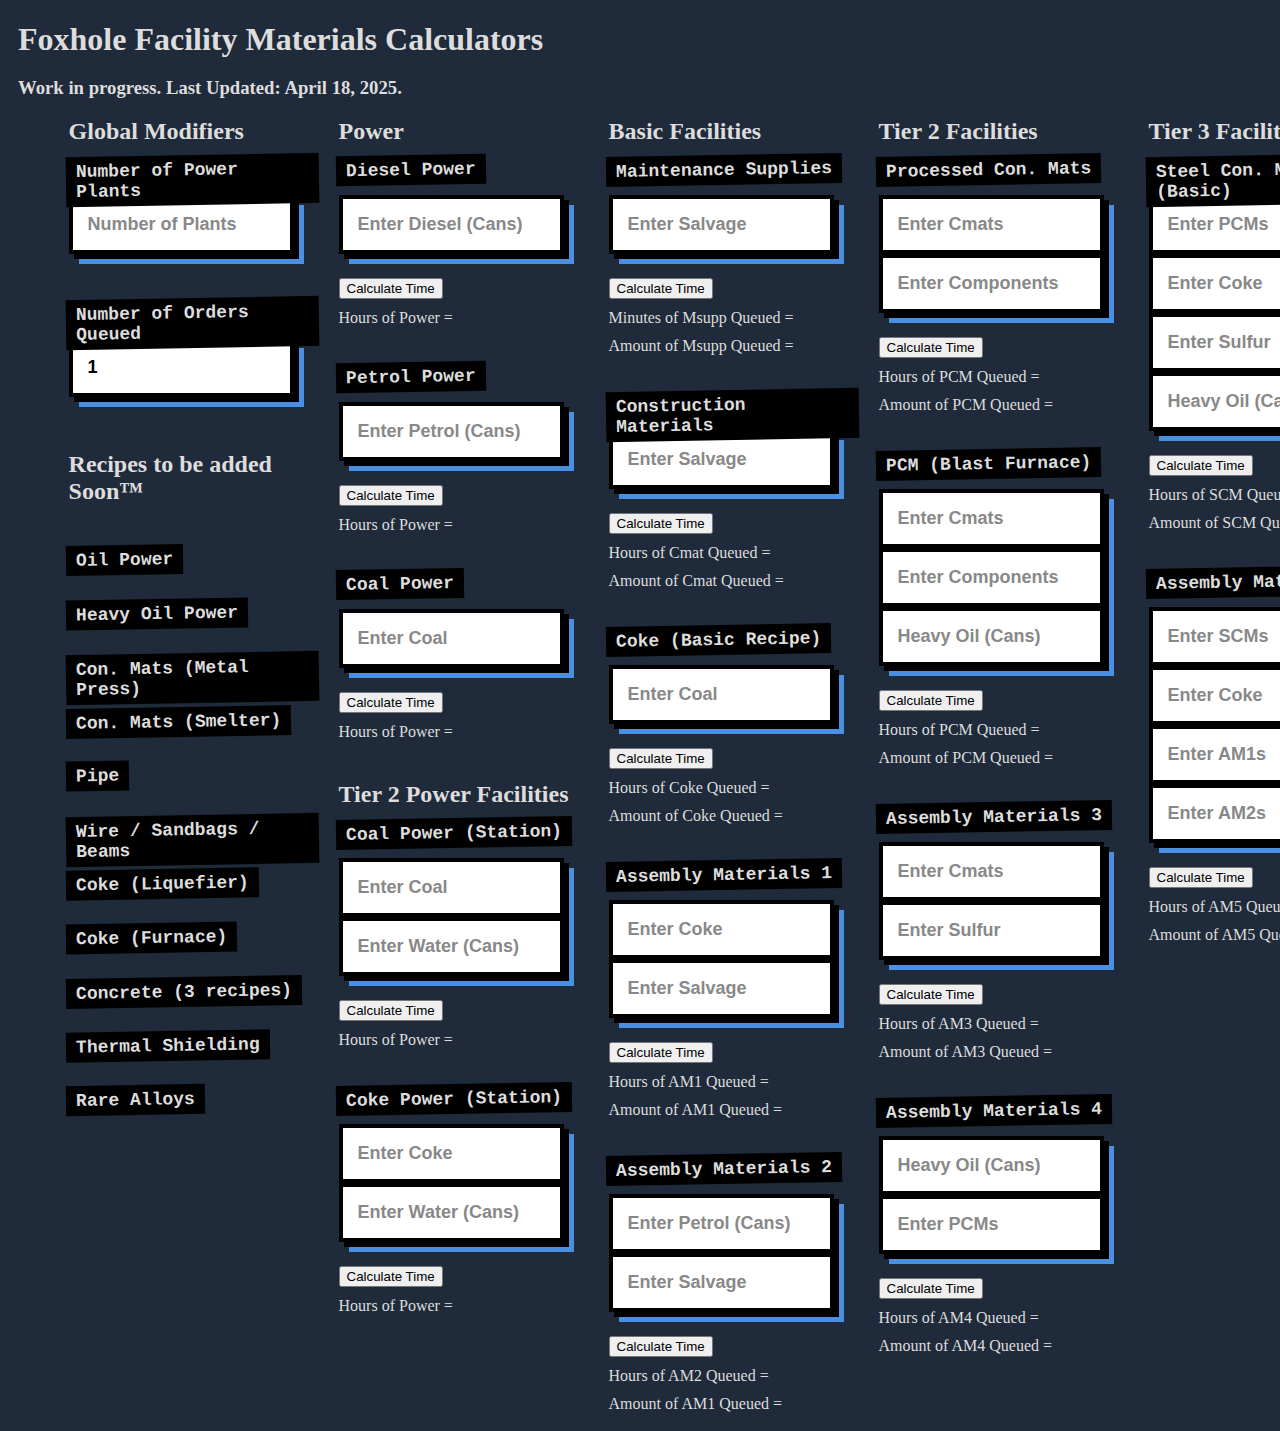
==== commit 382ea0af: "Update" ====
--- a/index.html
+++ b/index.html
@@ -1,11 +1,11 @@
 <!DOCTYPE html>
 <html lang="en">
-
 <head>
+<!--Created by Gabe Valentine. Do not reproduce without express permission. You may contact me at discord.gg/PSG-->
     <title>[PSG] Foxhole Facility Mat Calc</title>
     <meta charset="UTF-8">
     <meta name="viewport" content="width=device-width, initial-scale=1.0">
-    <!--Created by Gabe Valentine. Do not reproduce without express permission. You may contact me at discord.gg/PSG-->
+<!--CSS-->
     <style type="text/css">
         body {
         		background-color: #1f2b3a;
@@ -238,145 +238,191 @@
 				}
     </style>
 </head>
-
 <body>
     <h1>Foxhole Facility Materials Calculators</h1>
-    <h3>This is a work in progress. Find your desired output and fill in each box with how much materials you have on hand. Pressing the calculate button will tell you the quantity you will get and the time to cook that amount.</h3>
+    <h3>Work in progress. Last Updated: April 18, 2025.</h3>
     <div class="row">
+<!--COLUMN ONE-->
         <div class="column">
-<h2>Global Modifiers</h2>
-			<div class="box">
-                <div class="container">
-					<label class="label" for="dPower">Number of Power Plants</label>
+            <h2>Global Modifiers</h2>
+<!--NUMBER OF POWER PLANTS OR STATIONS-->
+            <div class="box">
+                <div class="container">
+                    <label class="label" for="dPower">Number of Power Plants</label>
                     <input placeholder="Number of Plants" class="input smooth-type" type="number" id="inputPPl" name="PPl">
-				</div>
-				<div class="spacerL"></div>
-				<div class="container">
-					<label class="label" for="OrderQ">Number of Orders Queued</label>
+                </div>
+                <div class="spacerL"></div>
+<!--NUMBER OF ORDERS QUEUED-->
+                <div class="container">
+                    <label class="label" for="OrderQ">Number of Orders Queued</label>
                     <input class="input smooth-type" type="number" id="OrderQ" name="Oq" min="1" max="5" value="1">
-					</div>
-</div><div class="spacerL"></div>
-<h2>Recipes to be added Soon™</h2>
-<div class="spacerL"></div>
-<div class="container">
-<label class="label" for="HOilPower">H. Oil Power (Station)</label></div>
+                </div>
+            </div>
+<!--STUFF I WANT TO ADD-->
+            <div class="spacerM"></div>
+            <h2>Recipes to be added Soon™</h2>
+            <div class="spacerL"></div>
+            <div class="container">
+              <label class="label" for="OilPower">Oil Power</label>
+          </div>
+          <div class="spacerM"></div>
+            <div class="container">
+                <label class="label" for="HOilPower">Heavy Oil Power</label>
+            </div>
+            <div class="spacerM"></div>
+            <div class="container">
+                <label class="label" for="MetalPress">Con. Mats (Metal Press)</label>
+            </div>
+            <div class="spacerM"></div>
+            <div class="container">
+                <label class="label" for="WireSandbag">Con. Mats (Smelter)</label>
+            </div>
+            <div class="spacerM"></div>
+            <div class="container">
+                <label class="label" for="Pipe">Pipe</label>
+            </div>
+            <div class="spacerM"></div>
+            <div class="container">
+                <label class="label" for="AssemblyBay">Wire / Sandbags / Beams</label>
+            </div>
+            <div class="spacerM"></div>
+            <div class="container">
+                <label class="label" for="cokeL">Coke (Liquefier)</label>
+            </div>
+            <div class="spacerM"></div>
+            <div class="container">
+                <label class="label" for="cokeF">Coke (Furnace)</label>
+            </div>
+            <div class="spacerM"></div>
+            <div class="container">
+                <label class="label" for="Conc">Concrete (3 recipes)</label>
+            </div>
+            <div class="spacerM"></div>
+            <div class="container">
+                <label class="label" for="ThermalS">Thermal Shielding</label>
+            </div>
+            <div class="spacerM"></div>
+            <div class="container">
+                <label class="label" for="RareA">Rare Alloys</label>
+            </div>
+        </div>
+<!--COLUMN TWO-->
+        <div class="column">
+            <h2>Power</h2>
+<!--DIESEL POWER-->
+<div class="box">
+  <div class="container">
+      <label class="label" for="dPower">Diesel Power</label>
+      <input placeholder="Enter Diesel (Cans)" class="input smooth-type" type="number" id="inputDieselP" name="dP">
+  </div>
+  <button type="button" onclick="calculateDieselPowerTime()">Calculate Time</button>
+</div>
+<p id="dPresult">Hours of Power = </p>
+<script>
+  function calculateDieselPowerTime() {
+      var dP = document.getElementById('inputDieselP').value;
+      var PPl = document.getElementById('inputPPl').value;
+      var dPTime = ((dP * 3) / 60) / PPl;
+      document.getElementById('dPresult').innerHTML = "Hours of Power = " + dPTime.toFixed(4);
+        }
+</script>
+<div class="spacerS"></div>
+<!--PETROL POWER-->
+<div class="box">
+  <div class="container">
+      <label class="label" for="pPower">Petrol Power</label>
+      <input placeholder="Enter Petrol (Cans)" class="input smooth-type" type="number" id="inputPetrolP" name="PetrolP">
+  </div>
+  <button type="button" onclick="calculatePetrolPowerTime()">Calculate Time</button>
+</div>
+<p id="pPresult">Hours of Power = </p>
+<script>
+  function calculatePetrolPowerTime() {
+  var PetrolP = document.getElementById('inputPetrolP').value;
+  var PPl = document.getElementById('inputPPl').value;
+  var pPTime = ((PetrolP * 1.5) / 60) / PPl;
+  document.getElementById('pPresult').innerHTML = "Hours of Power = " + pPTime.toFixed(4);
+    }
+</script>
+<div class="spacerS"></div>
+<!--COAL POWER-->
+<div class="box">
+  <div class="container">
+      <label class="label" for="cPower">Coal Power</label>
+      <input placeholder="Enter Coal" class="input smooth-type" type="number" id="inputCoalP" name="cP">
+  </div>
+  <button type="button" onclick="calculateCoalPowerTime()">Calculate Time</button>
+</div>
+<p id="cPresult">Hours of Power = </p>
+<script>
+  function calculateCoalPowerTime() {
+  var cP = document.getElementById('inputCoalP').value;
+  var PPl = document.getElementById('inputPPl').value;
+  var cPTime = ((cP * 0.025) / 60) / PPl;
+  document.getElementById('cPresult').innerHTML = "Hours of Power = " + cPTime.toFixed(4);
+    }
+</script>
 <div class="spacerM"></div>
-<div class="container">
-	<label class="label" for="cMatPress">Con. Mats (Metal Press)</label></div>
-	<div class="spacerM"></div>
-<div class="container">
-	<label class="label" for="cokeA">Coke (Advanced)</label></div>
-</div>
-<div class="column">
-<h2>Power</h2>
-            <div class="box">
-                <div class="container">
-                    <label class="label" for="dPower">Diesel Power</label>
-                    <input placeholder="Enter Diesel (Cans)" class="input smooth-type" type="number" id="inputDieselP" name="dP">
-                </div>
-                <button type="button" onclick="calculateDieselPowerTime()">Calculate Time</button>
-            </div>
-            <p id="dPresult">Hours of Power = </p>
-            <script>
-                function calculateDieselPowerTime() {
-                		var dP = document.getElementById('inputDieselP').value;
-                		var PPl = document.getElementById('inputPPl').value;
-                		var dPTime = ((dP * 3) / 60) / PPl;
-                		document.getElementById('dPresult').innerHTML = "Hours of Power = " + dPTime.toFixed(4);
-                			}
-            </script>
-			<div class="spacerS"></div>
-			<div class="box">
-				<div class="container">
-					<label class="label" for="pPower">Petrol Power</label>
-					<input placeholder="Enter Petrol (Cans)" class="input smooth-type" type="number" id="inputPetrolP" name="PetrolP">
-				</div>
-				<button type="button" onclick="calculatePetrolPowerTime()">Calculate Time</button>
-			</div>
-            <p id="pPresult">Hours of Power = </p>
-            <script>
-                function calculatePetrolPowerTime() {
-                var PetrolP = document.getElementById('inputPetrolP').value;
-                var PPl = document.getElementById('inputPPl').value;
-                var pPTime = ((PetrolP * 1.5) / 60) / PPl;
-                document.getElementById('pPresult').innerHTML = "Hours of Power = " + pPTime.toFixed(4);
-                	}
-            </script>
-						<div class="spacerS"></div>
-			<div class="box">
-				<div class="container">
-<label class="label" for="cPower">Coal Power</label>
-<input placeholder="Enter Coal" class="input smooth-type" type="number" id="inputCoalP" name="cP">
-</div>
-<button type="button" onclick="calculateCoalPowerTime()">Calculate Time</button>
-</div>
-            <p id="cPresult">Hours of Power = </p>
-            <script>
-                function calculateCoalPowerTime() {
-                var cP = document.getElementById('inputCoalP').value;
-                var PPl = document.getElementById('inputPPl').value;
-                var cPTime = ((cP * 0.025) / 60) / PPl;
-                document.getElementById('cPresult').innerHTML = "Hours of Power = " + cPTime.toFixed(4);
-                	}
-            </script>
-						<div class="spacerS"></div>
-				<div class="box">
-					<div class="container">		
-<label class="label" for="cStation">Coal Power (Station)</label>
-<input placeholder="Enter Coal" class="input smooth-type" type="number" id="inputCoalS" name="cS">
-<input placeholder="Enter Water (Cans)" class="input smooth-type" type="number" id="inputWaterS" name="wS">
-</div>
-                <button type="button" onclick="calculateCoalStationTime()">Calculate Time</button>
-			</div>
-            </form>
-            <p id="cSresult">Hours of Power = </p>
-            <script>
-                function calculateCoalStationTime() {
-                const inputCoalS = document.getElementById('inputCoalS');
-                const inputWaterS = document.getElementById('inputWaterS');
-                const cSResult = document.getElementById('cSresult');
-				const PPl = document.getElementById('inputPPl')
-                const CoalSTime = ((inputCoalS.value / 30) * 1.5) / 60;
-                const WaterSTime = ((inputWaterS.value * 50) * 1.5) / 60;
-                const cSTime = Math.min(CoalSTime, WaterSTime);
-				const cSStations = cSTime / PPl.value;
-                cSResult.textContent = `Hours of Power = ${cSStations.toFixed(4)}`;
-                	}
-            </script>
-						<div class="spacerS"></div>
-			<div class="box">
-<div class="container">
-	<label class="label" for="CokePower">Coke Power (Station)</label>
-	<input placeholder="Enter Coke" class="input smooth-type" type="number" id="inputCokeS" name="ckS">
-	<input placeholder="Enter Water (Cans)" class="input smooth-type" type="number" id="inputWaterSb" name="wSb">
-	</div>
-					<button type="button" onclick="calculateCokeStationTime()">Calculate Time</button>
-				</div>
-				</form>
-				<p id="cokeSresult">Hours of Power = </p>
-				<script>
-					function calculateCokeStationTime() {
-					const inputCoalS = document.getElementById('inputCokeS');
-					const inputWaterS = document.getElementById('inputWaterSb');
-					const cokeSResult = document.getElementById('cokeSresult');
-					const PPl = document.getElementById('inputPPl');
-					const CokeSTime = ((inputCokeS.value / 30) * 2) / 60;
-					const WaterSbTime = ((inputWaterSb.value * 50) * 2) / 60;
-					const cokeTime = Math.min(CokeSTime, WaterSbTime);
-					const cokeStations = cokeTime / PPl.value;
-					cokeSResult.textContent = `Hours of Power = ${cokeStations.toFixed(4)}`;
-						}
-				</script>
-</div>
+<h2>Tier 2 Power Facilities</h2>
+<!--COAL STATION-->
+<div class="box">
+  <div class="container">
+      <label class="label" for="cStation">Coal Power (Station)</label>
+      <input placeholder="Enter Coal" class="input smooth-type" type="number" id="inputCoalS" name="cS">
+      <input placeholder="Enter Water (Cans)" class="input smooth-type" type="number" id="inputWaterS" name="wS">
+  </div>
+  <button type="button" onclick="calculateCoalStationTime()">Calculate Time</button>
+</div>
+<p id="cSresult">Hours of Power = </p>
+<script>
+  function calculateCoalStationTime() {
+  const inputCoalS = document.getElementById('inputCoalS');
+  const inputWaterS = document.getElementById('inputWaterS');
+  const cSResult = document.getElementById('cSresult');
+const PPl = document.getElementById('inputPPl')
+  const CoalSTime = ((inputCoalS.value / 30) * 1.5) / 60;
+  const WaterSTime = ((inputWaterS.value * 50) * 1.5) / 60;
+  const cSTime = Math.min(CoalSTime, WaterSTime);
+const cSStations = cSTime / PPl.value;
+  cSResult.textContent = `Hours of Power = ${cSStations.toFixed(4)}`;
+    }
+</script>
+<div class="spacerS"></div>
+<!--COKE STATION-->
+<div class="box">
+  <div class="container">
+      <label class="label" for="CokePower">Coke Power (Station)</label>
+      <input placeholder="Enter Coke" class="input smooth-type" type="number" id="inputCokeS" name="ckS">
+      <input placeholder="Enter Water (Cans)" class="input smooth-type" type="number" id="inputWaterSb" name="wSb">
+  </div>
+  <button type="button" onclick="calculateCokeStationTime()">Calculate Time</button>
+</div>
+<p id="cokeSresult">Hours of Power = </p>
+<script>
+  function calculateCokeStationTime() {
+            const inputCoalS = document.getElementById('inputCokeS');
+            const inputWaterS = document.getElementById('inputWaterSb');
+            const cokeSResult = document.getElementById('cokeSresult');
+            const PPl = document.getElementById('inputPPl');
+            const CokeSTime = ((inputCokeS.value / 30) * 2) / 60;
+            const WaterSbTime = ((inputWaterSb.value * 50) * 2) / 60;
+            const cokeTime = Math.min(CokeSTime, WaterSbTime);
+            const cokeStations = cokeTime / PPl.value;
+            cokeSResult.textContent = `Hours of Power = ${cokeStations.toFixed(4)}`;
+              }
+</script>
+        </div>
+<!--COLUMN THREE-->
         <div class="column">
             <h2>Basic Facilities</h2>
-			<div class="box">
-				<div class="container">
-			<label class="label" for="Msupp">Maintenance Supplies</label>
-			<input placeholder="Enter Salvage" class="input smooth-type" type="number" id="inputMsupp" name="A">
-</div>
+<!--MSUPP-->
+            <div class="box">
+                <div class="container">
+                    <label class="label" for="Msupp">Maintenance Supplies</label>
+                    <input placeholder="Enter Salvage" class="input smooth-type" type="number" id="inputMsupp" name="A">
+                </div>
                 <button type="button" onclick="calculateMsuppTime()">Calculate Time</button>
-</div>
+            </div>
             <p id="Msuppresult">Minutes of Msupp Queued = </p>
             <p id="MsuppQuant">Amount of Msupp Queued = </p>
             <script>
@@ -389,15 +435,16 @@
                 document.getElementById('MsuppQuant').innerHTML = "Amount of Msupp Queued = " + MsuppAmount.toFixed(4);
                 	}
             </script>
-						<div class="spacerS"></div>
-			<div class="box">
-				<div class="container">
-					<label class="label" for="cMat">Construction Materials</label>
-					<input placeholder="Enter Salvage" class="input smooth-type" type="number" id="inputSalvage2" name="B">
-</div>
+            <div class="spacerS"></div>
+<!--CMAT-->
+            <div class="box">
+                <div class="container">
+                    <label class="label" for="cMat">Construction Materials</label>
+                    <input placeholder="Enter Salvage" class="input smooth-type" type="number" id="inputSalvage2" name="B">
+                </div>
                 <button type="button" onclick="calculateCmatTime()">Calculate Time</button>
-</div>
-				<p id="Cmatresult">Hours of Cmat Queued = </p>
+            </div>
+            <p id="Cmatresult">Hours of Cmat Queued = </p>
             <p id="CmatQuant">Amount of Cmat Queued = </p>
             <script>
                 function calculateCmatTime() {
@@ -409,14 +456,15 @@
                 document.getElementById('CmatQuant').innerHTML = "Amount of Cmat Queued = " + CmatAmount.toFixed(4);
                 	}
             </script>
-			<div class="spacerS"></div>
-<div class="box">
-	<div class="container">
-		<label class="label" for="cokeB">Coke (Basic Recipe)</label>
-		<input placeholder="Enter Coal" class="input smooth-type" type="number" id="inputCoalc" name="Co">
-</div>
+            <div class="spacerS"></div>
+<!--COKE BASIC-->
+            <div class="box">
+                <div class="container">
+                    <label class="label" for="cokeB">Coke (Basic Recipe)</label>
+                    <input placeholder="Enter Coal" class="input smooth-type" type="number" id="inputCoalc" name="Co">
+                </div>
                 <button type="button" onclick="calculateCoalTime()">Calculate Time</button>
-</div>
+            </div>
             <p id="Coalresult">Hours of Coke Queued = </p>
             <p id="CokeQuant">Amount of Coke Queued = </p>
             <script>
@@ -429,73 +477,139 @@
                 document.getElementById('CokeQuant').innerHTML = "Amount of Coke Queued = " + CokeAmount.toFixed(4);
                 	}
             </script>
-			</div>
+<div class="spacerS"></div>
+<!--A MAT 1-->
+<div class="box">
+  <div class="container">
+      <label class="label" for="AM1">Assembly Materials 1</label>
+      <input placeholder="Enter Coke" class="input smooth-type" type="number" id="inputCoke" name="C">
+      <input placeholder="Enter Salvage" class="input smooth-type" type="number" id="inputSalvage3" name="D">
+  </div>
+  <button type="button" onclick="calculateAM1Time()">Calculate Time</button>
+</div>
+<p id="AM1result">Hours of AM1 Queued = </p>
+<p id="AM1Quant">Amount of AM1 Queued = </p>
+<script>
+  function calculateAM1Time() {
+  const inputCoke = document.getElementById('inputCoke');
+  const inputSalvage3 = document.getElementById('inputSalvage3');
+  const AM1Result = document.getElementById('AM1result');
+const Oq = document.getElementById('OrderQ');
+  const CokeTime = ((1 / 4500) * inputCoke.value);
+  const SalvageTime = ((1 / 900) * inputSalvage3.value);
+  const CokeAmount2 = (inputCoke.value / 75);
+  const SalvageAmount = (inputSalvage3.value / 15);
+  const AM1Time = Math.min(CokeTime, SalvageTime);
+  const AM1Amount = Math.min(CokeAmount2, SalvageAmount);
+const AM1q = AM1Time / Oq.value;
+  AM1Result.textContent = `Hours of AM1 Queued = ${AM1q.toFixed(4)}`;
+  AM1Quant.textContent = `Amount of AM1 Queued = ${AM1Amount.toFixed(4)}`;
+    }
+</script>
+<div class="spacerS"></div>
+<!--A MAT 2-->
+<div class="box">
+  <div class="container">
+      <label class="label" for="AM2">Assembly Materials 2</label>
+      <input placeholder="Enter Petrol (Cans)" class="input smooth-type" type="number" id="inputPetrol" name="E">
+      <input placeholder="Enter Salvage" class="input smooth-type" type="number" id="inputSalvage4" name="F">
+  </div>
+  <button type="button" onclick="calculateAM2Time()">Calculate Time</button>
+</div>
+<p id="AM2result">Hours of AM2 Queued = </p>
+<p id="AM2Quant">Amount of AM1 Queued = </p>
+<script>
+  function calculateAM2Time() {
+  const inputPetrol = document.getElementById('inputPetrol');
+  const inputSalvage3 = document.getElementById('inputSalvage4');
+  const AM2Result = document.getElementById('AM2result');
+const Oq = document.getElementById('OrderQ');
+  const PetrolTime = (inputPetrol.value / 60);
+  const SalvageTime2 = ((1 / 900) * inputSalvage4.value);
+  const PetrolAmount = inputPetrol.value;
+  const SalvageAmount2 = inputSalvage4.value / 15;
+  const AM2Time = Math.min(PetrolTime, SalvageTime2);
+  const AM2Amount = Math.min(PetrolAmount, SalvageAmount2);
+const AM2q = AM2Time / Oq.value;
+  AM2Result.textContent = `Hours of AM2 Queued = ${AM2q.toFixed(4)}`;
+  AM2Quant.textContent = `Amount of AM2 Queued = ${AM2Amount.toFixed(4)}`;
+    }
+</script>
+        </div>
+<!--COLUMN FOUR-->
         <div class="column">
-            <h2>Assembly Materials</h2>
-			<div class="box">
-				<div class="container">
-			<label class="label" for="AM1">Assembly Materials 1</label>
-			<input placeholder="Enter Coke" class="input smooth-type" type="number" id="inputCoke" name="C">
-			<input placeholder="Enter Salvage" class="input smooth-type" type="number" id="inputSalvage3" name="D">
-</div>
-                <button type="button" onclick="calculateAM1Time()">Calculate Time</button>
-</div>
-            <p id="AM1result">Hours of AM1 Queued = </p>
-            <p id="AM1Quant">Amount of AM1 Queued = </p>
-            <script>
-                function calculateAM1Time() {
-                const inputCoke = document.getElementById('inputCoke');
-                const inputSalvage3 = document.getElementById('inputSalvage3');
-                const AM1Result = document.getElementById('AM1result');
-				const Oq = document.getElementById('OrderQ');
-                const CokeTime = ((1 / 4500) * inputCoke.value);
-                const SalvageTime = ((1 / 900) * inputSalvage3.value);
-                const CokeAmount2 = (inputCoke.value / 75);
-                const SalvageAmount = (inputSalvage3.value / 15);
-                const AM1Time = Math.min(CokeTime, SalvageTime);
-                const AM1Amount = Math.min(CokeAmount2, SalvageAmount);
-				const AM1q = AM1Time / Oq.value;
-                AM1Result.textContent = `Hours of AM1 Queued = ${AM1q.toFixed(4)}`;
-                AM1Quant.textContent = `Amount of AM1 Queued = ${AM1Amount.toFixed(4)}`;
-                	}
-            </script>
-						<div class="spacerS"></div>
-			<div class="box">
-				<div class="container">
-<label class="label" for="AM2">Assembly Materials 2</label>
-<input placeholder="Enter Petrol (Cans)" class="input smooth-type" type="number" id="inputPetrol" name="E">
-<input placeholder="Enter Salvage" class="input smooth-type" type="number" id="inputSalvage4" name="F">
-</div>
-                <button type="button" onclick="calculateAM2Time()">Calculate Time</button>
-			</div>
-            <p id="AM2result">Hours of AM2 Queued = </p>
-            <p id="AM2Quant">Amount of AM1 Queued = </p>
-            <script>
-                function calculateAM2Time() {
-                const inputPetrol = document.getElementById('inputPetrol');
-                const inputSalvage3 = document.getElementById('inputSalvage4');
-                const AM2Result = document.getElementById('AM2result');
-				const Oq = document.getElementById('OrderQ');
-                const PetrolTime = (inputPetrol.value / 60);
-                const SalvageTime2 = ((1 / 900) * inputSalvage4.value);
-                const PetrolAmount = inputPetrol.value;
-                const SalvageAmount2 = inputSalvage4.value / 15;
-                const AM2Time = Math.min(PetrolTime, SalvageTime2);
-                const AM2Amount = Math.min(PetrolAmount, SalvageAmount2);
-				const AM2q = AM2Time / Oq.value;
-                AM2Result.textContent = `Hours of AM2 Queued = ${AM2q.toFixed(4)}`;
-                AM2Quant.textContent = `Amount of AM2 Queued = ${AM2Amount.toFixed(4)}`;
-                	}
-            </script>
-			<div class="spacerS"></div>
-<div class="box">
-	<div class="container">
-<label class="label" for="AM3">Assembly Materials 3</label>
-<input placeholder="Enter Cmats" class="input smooth-type" type="number" id="inputCmat" name="G">
-<input placeholder="Enter Sulfur" class="input smooth-type" type="number" id="inputSulfur" name="H">
-</div>
+            <h2>Tier 2 Facilities</h2>
+<!--PROCESSED CONSTRUCTION MATERIALS-->
+<div class="box">
+  <div class="container">
+      <label class="label" for="PCMbasic">Processed Con. Mats</label>
+      <input placeholder="Enter Cmats" class="input smooth-type" type="number" id="inputCMat2" name="S">
+      <input placeholder="Enter Components" class="input smooth-type" type="number" id="inputComp" name="T">
+  </div>
+  <button type="button" onclick="calculatePCMTime()">Calculate Time</button>
+</div>
+<p id="PCMresult">Hours of PCM Queued = </p>
+<p id="PCMQuant">Amount of PCM Queued = </p>
+<script>
+  function calculatePCMTime() {
+  const inputCmat2 = document.getElementById('inputCMat2');
+  const inputComp = document.getElementById('inputComp');
+  const PCMResult = document.getElementById('PCMresult');
+const Oq = document.getElementById('OrderQ');
+  const CmatTime2 = (inputCmat2.value / 3) / 60;
+  const CompTime = (inputComp.value / 20) / 60;
+  const CmatAmount3 = (inputCmat2.value / 3);
+  const CompAmount1 = (inputComp.value / 20);
+  const PCMTime3 = Math.min(CmatTime2, CompTime);
+  const PCMAmount3 = Math.min(CmatAmount3, CompAmount1);
+const PCMq = PCMTime3 / Oq.value;
+  PCMResult.textContent = `Hours of PCM Queued = ${PCMq.toFixed(4)}`;
+  PCMQuant.textContent = `Amount of PCM Queued = ${PCMAmount3.toFixed(4)}`;
+    }
+</script>
+<div class="spacerS"></div>
+<!--PROCESSED CONSTRUCTION MATERIALS (BLAST FURNACE)-->
+<div class="box">
+  <div class="container">
+      <label class="label" for="PCMadvanced">PCM (Blast Furnace)</label>
+      <input placeholder="Enter Cmats" class="input smooth-type" type="number" id="inputCMat3" name="U">
+      <input placeholder="Enter Components" class="input smooth-type" type="number" id="inputComp2" name="V">
+      <input placeholder="Heavy Oil (Cans)" class="input smooth-type" type="number" id="inputHOil3" name="W">
+  </div>
+  <button type="button" onclick="calculatePCMTime2()">Calculate Time</button>
+</div>
+<p id="PCMresult2">Hours of PCM Queued = </p>
+<p id="PCMQuant2">Amount of PCM Queued = </p>
+<script>
+  function calculatePCMTime2() {
+  const inputCmat3 = document.getElementById('inputCMat3');
+  const inputComp2 = document.getElementById('inputComp2');
+const inputHOil3 = document.getElementById('inputHOil3');
+  const PCMResult2 = document.getElementById('PCMresult2');
+const Oq = document.getElementById('OrderQ');
+  const CmatTime3 = (inputCmat3.value / 3) / 60;
+  const CompTime2 = (inputComp2.value / 55) / 60;
+const HOilTime3 = (inputHOil3.value * 5) / 60;
+  const CmatAmount4 = (inputCmat3.value);
+  const CompAmount2 = (inputComp2.value / 55) * 3;
+const HOilAmount3 = (inputHOil3.value * 5) * 3;
+  const PCMTime4 = Math.min(CmatTime3, CompTime2, HOilTime3);
+  const PCMAmount4 = Math.min(CmatAmount4, CompAmount2, HOilAmount3);
+const PCMq2 = PCMTime4 / Oq.value;
+  PCMResult2.textContent = `Hours of PCM Queued = ${PCMq2.toFixed(4)}`;
+  PCMQuant2.textContent = `Amount of PCM Queued = ${PCMAmount4.toFixed(4)}`;
+    }
+</script>
+<div class="spacerS"></div>
+<!--A MAT 3-->
+            <div class="box">
+                <div class="container">
+                    <label class="label" for="AM3">Assembly Materials 3</label>
+                    <input placeholder="Enter Cmats" class="input smooth-type" type="number" id="inputCmat" name="G">
+                    <input placeholder="Enter Sulfur" class="input smooth-type" type="number" id="inputSulfur" name="H">
+                </div>
                 <button type="button" onclick="calculateAM3Time()">Calculate Time</button>
-</div>
+            </div>
             <p id="AM3result">Hours of AM3 Queued = </p>
             <p id="AM3Quant">Amount of AM3 Queued = </p>
             <script>
@@ -515,15 +629,16 @@
                 AM3Quant.textContent = `Amount of AM3 Queued = ${AM3Amount.toFixed(4)}`;
                 	}
             </script>
-			<div class="spacerS"></div>
-<div class="box">
-	<div class="container">
-<label class="label" for="AM4">Assembly Materials 4</label>
-<input placeholder="Heavy Oil (Cans)" class="input smooth-type" type="number" id="inputHOil" name="I">
-<input placeholder="Enter PCMs" class="input smooth-type" type="number" id="inputPCM" name="J">
-</div>
+            <div class="spacerS"></div>
+<!--A MAT 4-->
+            <div class="box">
+                <div class="container">
+                    <label class="label" for="AM4">Assembly Materials 4</label>
+                    <input placeholder="Heavy Oil (Cans)" class="input smooth-type" type="number" id="inputHOil" name="I">
+                    <input placeholder="Enter PCMs" class="input smooth-type" type="number" id="inputPCM" name="J">
+                </div>
                 <button type="button" onclick="calculateAM4Time()">Calculate Time</button>
-</div>
+            </div>
             <p id="AM4result">Hours of AM4 Queued = </p>
             <p id="AM4Quant">Amount of AM4 Queued = </p>
             <script>
@@ -532,7 +647,7 @@
                 const inputPCM = document.getElementById('inputPCM');
                 const AM4Result = document.getElementById('AM4result');
 				const Oq = document.getElementById('OrderQ');
-                const HOilTime = (inputHOil.value / 66);
+                const HOilTime = (inputHOil.value / 66);    // very elegant that (((x*30)/66)*2)/60 = x/66 which is equal to the cost per cycle, deceptively simple
                 const PCMTime = (inputPCM.value / 30);
                 const HOilAmount = (inputHOil.value * 30) / 66;
                 const PCMAmount = inputPCM.value;
@@ -543,80 +658,21 @@
                 AM4Quant.textContent = `Amount of AM4 Queued = ${AM4Amount.toFixed(4)}`;
                 	}
             </script>
-
         </div>
+<!--COLUMN FIVE-->
         <div class="column">
-            <h2>Advanced Facilities</h2>
-			<div class="box">
-				<div class="container">
-			<label class="label" for="PCMbasic">Processed Con. Mats</label>
-			<input placeholder="Enter Cmats" class="input smooth-type" type="number" id="inputCMat2" name="S">
-			<input placeholder="Enter Components" class="input smooth-type" type="number" id="inputComp" name="T">
-			</div>
-                <button type="button" onclick="calculatePCMTime()">Calculate Time</button>
-		</div>
-            <p id="PCMresult">Hours of PCM Queued = </p>
-            <p id="PCMQuant">Amount of PCM Queued = </p>
-            <script>
-                function calculatePCMTime() {
-                const inputCmat2 = document.getElementById('inputCMat2');
-                const inputComp = document.getElementById('inputComp');
-                const PCMResult = document.getElementById('PCMresult');
-				const Oq = document.getElementById('OrderQ');
-                const CmatTime2 = (inputCmat2.value / 3) / 60;
-                const CompTime = (inputComp.value / 20) / 60;
-                const CmatAmount3 = (inputCmat2.value / 3);
-                const CompAmount1 = (inputComp.value / 20);
-                const PCMTime3 = Math.min(CmatTime2, CompTime);
-                const PCMAmount3 = Math.min(CmatAmount3, CompAmount1);
-				const PCMq = PCMTime3 / Oq.value;
-                PCMResult.textContent = `Hours of PCM Queued = ${PCMq.toFixed(4)}`;
-                PCMQuant.textContent = `Amount of PCM Queued = ${PCMAmount3.toFixed(4)}`;
-                	}
-            </script>
-						<div class="spacerS"></div>
-			<div class="box">
-				<div class="container">
-			<label class="label" for="PCMbasic">PCM (Blast Furnace)</label>
-			<input placeholder="Enter Cmats" class="input smooth-type" type="number" id="inputCMat3" name="U">
-			<input placeholder="Enter Components" class="input smooth-type" type="number" id="inputComp2" name="V">
-			<input placeholder="Heavy Oil (Cans)" class="input smooth-type" type="number" id="inputHOil3" name="W">
-			</div>
-                <button type="button" onclick="calculatePCMTime2()">Calculate Time</button>
-		</div>
-            <p id="PCMresult2">Hours of PCM Queued = </p>
-            <p id="PCMQuant2">Amount of PCM Queued = </p>
-            <script>
-                function calculatePCMTime2() {
-                const inputCmat3 = document.getElementById('inputCMat3');
-                const inputComp2 = document.getElementById('inputComp2');
-				const inputHOil3 = document.getElementById('inputHOil3');
-                const PCMResult2 = document.getElementById('PCMresult2');
-				const Oq = document.getElementById('OrderQ');
-                const CmatTime3 = (inputCmat3.value / 3) / 60;
-                const CompTime2 = (inputComp2.value / 55) / 60;
-				const HOilTime3 = (inputHOil3.value * 5) / 60;
-                const CmatAmount4 = (inputCmat3.value);
-                const CompAmount2 = (inputComp2.value / 55) * 3;
-				const HOilAmount3 = (inputHOil3.value * 5) * 3;
-                const PCMTime4 = Math.min(CmatTime3, CompTime2, HOilTime3);
-                const PCMAmount4 = Math.min(CmatAmount4, CompAmount2, HOilAmount3);
-				const PCMq2 = PCMTime4 / Oq.value;
-                PCMResult2.textContent = `Hours of PCM Queued = ${PCMq2.toFixed(4)}`;
-                PCMQuant2.textContent = `Amount of PCM Queued = ${PCMAmount4.toFixed(4)}`;
-                	}
-            </script>
-						<div class="spacerS"></div>
-<div class="box">
-	<div class="container">
-<label class="label" for="PCMbasic">Steel Con. Mats (Basic)</label>
-<input placeholder="Enter PCMs" class="input smooth-type" type="number" id="inputPCM2" name="O">
-<input placeholder="Enter Coke" class="input smooth-type" type="number" id="inputCoke3" name="P">
-<input placeholder="Enter Sulfur" class="input smooth-type" type="number" id="inputSulfur2" name="Q">
-<input placeholder="Heavy Oil (Cans)" class="input smooth-type" type="number" id="inputHOil2" name="R">
-</div>
+            <h2>Tier 3 Facilities</h2>
+<!--STEEL CONSTRUCTION MATERIALS-->
+            <div class="box">
+                <div class="container">
+                    <label class="label" for="PCMbasic">Steel Con. Mats (Basic)</label>
+                    <input placeholder="Enter PCMs" class="input smooth-type" type="number" id="inputPCM2" name="O">
+                    <input placeholder="Enter Coke" class="input smooth-type" type="number" id="inputCoke3" name="P">
+                    <input placeholder="Enter Sulfur" class="input smooth-type" type="number" id="inputSulfur2" name="Q">
+                    <input placeholder="Heavy Oil (Cans)" class="input smooth-type" type="number" id="inputHOil2" name="R">
+                </div>
                 <button type="button" onclick="calculateSCMTime2()">Calculate Time</button>
-</div>
+            </div>
             <p id="SCMresult">Hours of SCM Queued = </p>
             <p id="SCMQuant">Amount of SCM Queued = </p>
             <script>
@@ -629,8 +685,8 @@
                 const SCMResult = document.getElementById('SCMresult');
                 const PCMTime2 = ((inputPCM2.value / 3) * 1.5) / 60;
                 const CokeTime3 = ((inputCoke3.value / 200) * 1.5) / 60;
-                const SulfurTime2 = ((inputSulfur2.value / 65) * 1.5) / 60;
-                const HOilTime2 = ((inputHOil2.value / 1.1666666) * 1.5) / 60;
+                const SulfurTime2 = (inputSulfur2.value / 2600);
+                const HOilTime2 = (inputHOil2.value * 3) / 140;
                 const PCMAmount2 = (inputPCM2.value / 3);
                 const CokeAmount4 = (inputCoke3.value / 200);
                 const SulfurAmount2 = (inputSulfur2.value / 65);
@@ -642,17 +698,18 @@
                 SCMQuant.textContent = `Amount of SCM Queued = ${SCMAmount2.toFixed(4)}`;
                 	}
             </script>
-			<div class="spacerS"></div>
-<div class="box">
-	<div class="container">
-<label class="label" for="PCMbasic">Assembly Materials 5</label>
-<input placeholder="Enter SCMs" class="input smooth-type" type="number" id="inputSCM" name="K">
-<input placeholder="Enter Coke" class="input smooth-type" type="number" id="inputCoke2" name="L">
-<input placeholder="Enter AM1s" class="input smooth-type" type="number" id="inputAM1" name="M">
-<input placeholder="Enter AM2s" class="input smooth-type" type="number" id="inputAM2" name="N">
-</div>
+            <div class="spacerS"></div>
+<!--A MAT 5-->
+            <div class="box">
+                <div class="container">
+                    <label class="label" for="PCMbasic">Assembly Materials 5</label>
+                    <input placeholder="Enter SCMs" class="input smooth-type" type="number" id="inputSCM" name="K">
+                    <input placeholder="Enter Coke" class="input smooth-type" type="number" id="inputCoke2" name="L">
+                    <input placeholder="Enter AM1s" class="input smooth-type" type="number" id="inputAM1" name="M">
+                    <input placeholder="Enter AM2s" class="input smooth-type" type="number" id="inputAM2" name="N">
+                </div>
                 <button type="button" onclick="calculateAM5Time()">Calculate Time</button>
-</div>
+            </div>
             <p id="AM5result">Hours of AM5 Queued = </p>
             <p id="AM5Quant">Amount of AM5 Queued = </p>
             <script>
@@ -662,7 +719,7 @@
                 const inputAM1 = document.getElementById('inputAM1');
                 const inputAM2 = document.getElementById('inputAM2');		
                 const AM5Result = document.getElementById('AM5result');
-				const Oq = document.getElementById('OrderQ');
+			        	const Oq = document.getElementById('OrderQ');
                 const SCMTime = (inputSCM.value / 90);
                 const CokeTime2 = (inputCoke2.value / 7350);
                 const AM1Time2 = (inputAM1.value / 300);
@@ -673,12 +730,11 @@
                 const AM2Amount2 = (inputAM2.value / 10);
                 const AM5Time = Math.min(SCMTime, CokeTime2, AM1Time2, AM2Time2);
                 const AM5Amount = Math.min(SCMAmount, CokeAmount3, AM1Amount2, AM2Amount2);
-				const AM5q = AM5Time / Oq.value;
+			        	const AM5q = AM5Time / Oq.value;
                 AM5Result.textContent = `Hours of AM5 Queued = ${AM5q.toFixed(4)}`;
                 AM5Quant.textContent = `Amount of AM5 Queued = ${AM5Amount.toFixed(4)}`;
                 	}
             </script>
-        </div>
+  </div>
 </body>
-
 </html>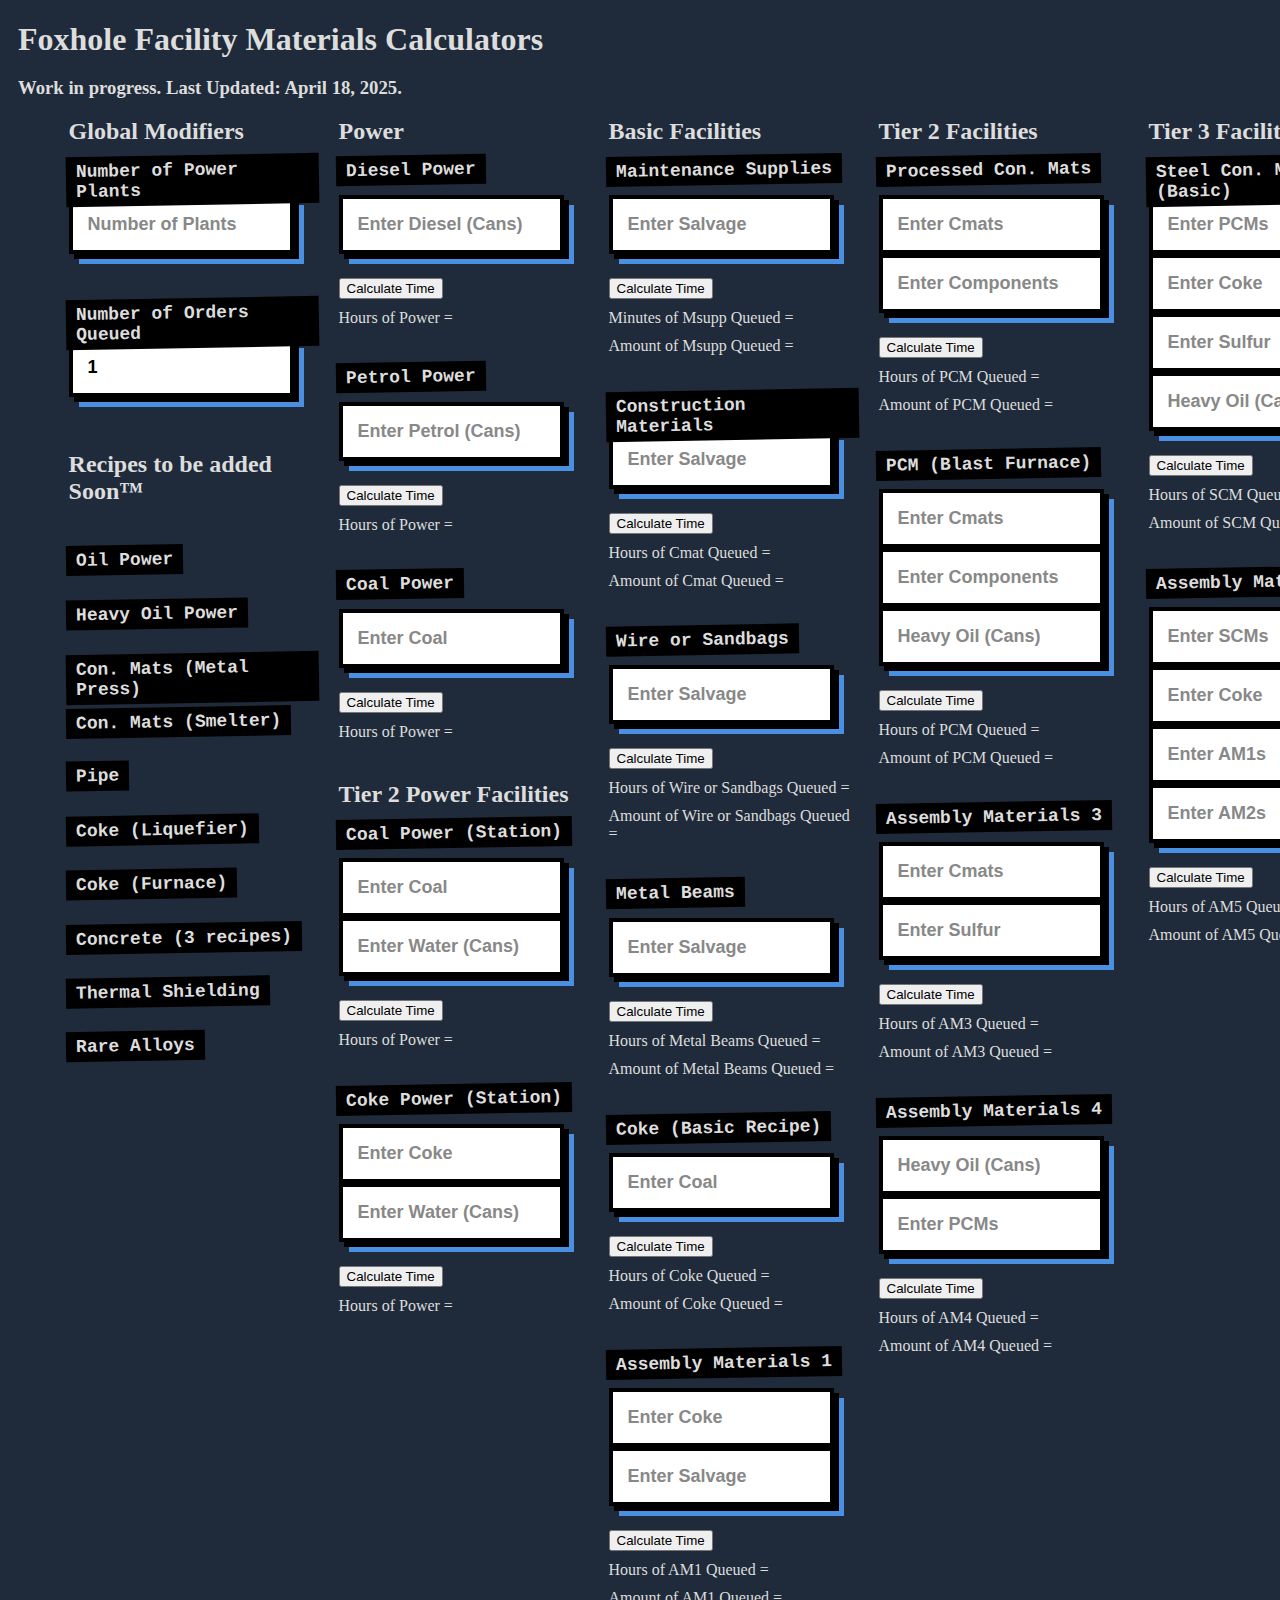
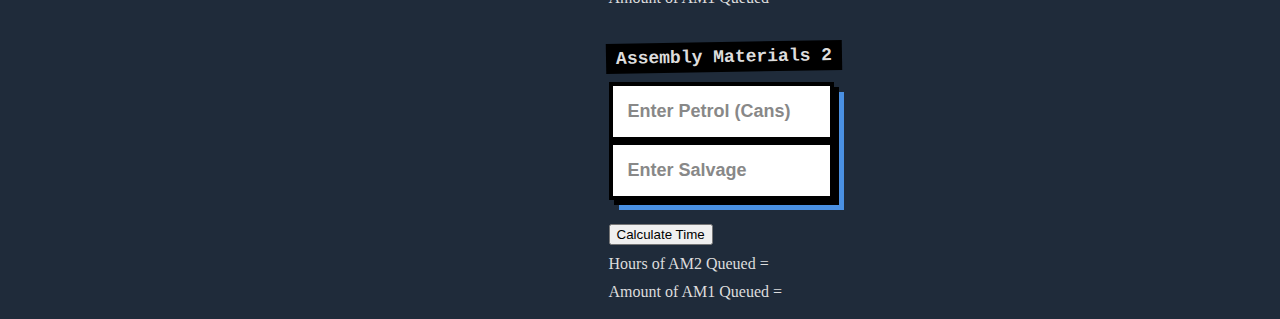
==== commit dedd888a: "Add Metal Beams, Wire, and Sandbags" ====
--- a/index.html
+++ b/index.html
@@ -283,10 +283,6 @@
             </div>
             <div class="spacerM"></div>
             <div class="container">
-                <label class="label" for="AssemblyBay">Wire / Sandbags / Beams</label>
-            </div>
-            <div class="spacerM"></div>
-            <div class="container">
                 <label class="label" for="cokeL">Coke (Liquefier)</label>
             </div>
             <div class="spacerM"></div>
@@ -457,6 +453,48 @@
                 	}
             </script>
             <div class="spacerS"></div>
+<!--WIRE OR SANDBAGS-->
+<div class="box">
+  <div class="container">
+      <label class="label" for="ab1">Wire or Sandbags</label>
+      <input placeholder="Enter Salvage" class="input smooth-type" type="number" id="ab1" name="ab1">
+  </div>
+  <button type="button" onclick="calculateab1Time()">Calculate Time</button>
+</div>
+<p id="ab1result">Hours of Wire or Sandbags Queued = </p>
+<p id="ab1Quant">Amount of Wire or Sandbags Queued = </p>
+<script>
+  function calculateab1Time() {
+  var ab1 = document.getElementById('ab1').value;
+var Oq = document.getElementById('OrderQ').value;
+  var ab1Amount = ((ab1) / 25) * 5;
+  var ab1Time = ((ab1) / 3600) / Oq;
+  document.getElementById('ab1result').innerHTML = "Hours of Wire or Sandbags Queued = " + ab1Time.toFixed(2);
+  document.getElementById('ab1Quant').innerHTML = "Amount of Wire or Sandbags Queued = " + ab1Amount.toFixed(2);
+    }
+</script>
+<div class="spacerS"></div>
+<!--METAL BEAMS-->
+<div class="box">
+  <div class="container">
+      <label class="label" for="ab2">Metal Beams</label>
+      <input placeholder="Enter Salvage" class="input smooth-type" type="number" id="ab2" name="ab2">
+  </div>
+  <button type="button" onclick="calculateab2Time()">Calculate Time</button>
+</div>
+<p id="ab2result">Hours of Metal Beams Queued = </p>
+<p id="ab2Quant">Amount of Metal Beams Queued = </p>
+<script>
+  function calculateab2Time() {
+  var ab2 = document.getElementById('ab2').value;
+var Oq = document.getElementById('OrderQ').value;
+  var ab2Amount = ((ab2) / 25);
+  var ab2Time = ((ab2) / 3600) / Oq;
+  document.getElementById('ab2result').innerHTML = "Hours of Metal Beams Queued = " + ab2Time.toFixed(2);
+  document.getElementById('ab2Quant').innerHTML = "Amount of Metal Beams Queued = " + ab2Amount.toFixed(2);
+    }
+</script>
+<div class="spacerS"></div>
 <!--COKE BASIC-->
             <div class="box">
                 <div class="container">
